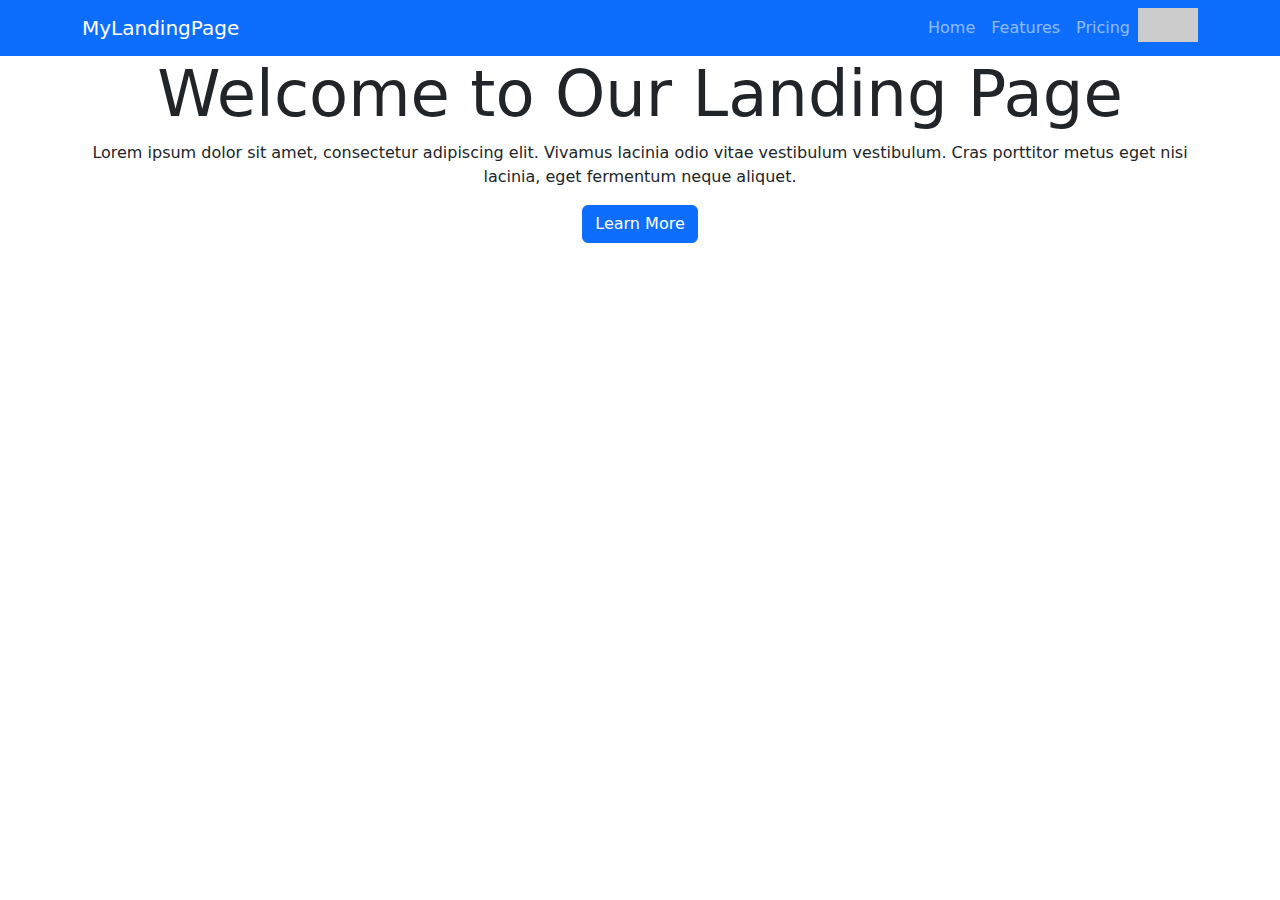
==== index.html @ 07f2c4e3 "ganti warna navbar" ====
<!DOCTYPE html>
<html lang="en">
<head>
    <meta charset="UTF-8">
    <meta name="viewport" content="width=device-width, initial-scale=1.0">
    <title>Landing Page</title>
    <link href="https://cdn.jsdelivr.net/npm/bootstrap@5.1.0/dist/css/bootstrap.min.css" rel="stylesheet">
    <link rel="stylesheet" href="/css/style.css">
</head>
<body>
    <header>
        <nav class="navbar navbar-expand-lg navbar-dark bg-primary">
            <div class="container">
                <a class="navbar-brand" href="#">MyLandingPage</a>
                <button class="navbar-toggler" type="button" data-bs-toggle="collapse" data-bs-target="#navbarNav" aria-controls="navbarNav" aria-expanded="false" aria-label="Toggle navigation">
                    <span class="navbar-toggler-icon"></span>
                </button>
                <div class="collapse navbar-collapse" id="navbarNav">
                    <ul class="navbar-nav ms-auto">
                        <li class="nav-item">
                            <a class="nav-link" href="#">Home</a>
                        </li>
                        <li class="nav-item">
                            <a class="nav-link" href="#">Features</a>
                        </li>
                        <li class="nav-item">
                            <a class="nav-link" href="#">Pricing</a>
                        </li>
                        <li class="nav-item">
                            <label class="switch">
                                <input type="checkbox" id="theme-switch">
                                <span class="slider"></span>
                            </label>
                        </li>
                    </ul>
                </div>
            </div>
        </nav>
    </header>

    <main>
        <div class="container text-center">
            <h1 class="display-3">Welcome to Our Landing Page</h1>
            <p>Lorem ipsum dolor sit amet, consectetur adipiscing elit. Vivamus lacinia odio vitae vestibulum vestibulum. Cras porttitor metus eget nisi lacinia, eget fermentum neque aliquet.</p>
            <button type="button" class="btn btn-primary">Learn More</button>
        </div>
    </main>

    <script src="https://code.jquery.com/jquery-3.6.0.min.js"></script>
    <script src="https://cdn.jsdelivr.net/npm/@popperjs/core@2.9.3/dist/umd/popper.min.js"></script>
    <script src="https://cdn.jsdelivr.net/npm/bootstrap@5.1.0/dist/js/bootstrap.min.js"></script>
    <script src="js/script.js"></script>
</body>
</html>
---- css/style.css ----
body {
    transition: background-color 0.5s ease;
}

.light-mode {
    background-color: #ffffff;
    color: #000000;
}

.dark-mode {
    background-color: #1c1c1c;
    color: #ffffff;
}

.switch {
    position: relative;
    display: inline-block;
    width: 60px;
    height: 34px;
}

.switch input {
    opacity: 0;
    width: 0;
    height: 0;
}

.slider {
    position: absolute;
    cursor: pointer;
    top: 0;
    left: 0;
    right: 0;
    bottom: 0;
    background-color: #ccc;
    transition: 0.5s;

.slider:before {
    position: absolute;
    content: "";
    height: 26px;
    width: 26px;
    left: 4px;
    bottom: 4px;
    background-color: white;
    transition: .5s;
}

input:checked + .slider {
    background-color: #2196F3;
}

input:checked + .slider:before {
    transform: translateX(26px);
}

.slider.round {
    border-radius: 34px;
}

.slider.round:before {
    border-radius: 50%;
}
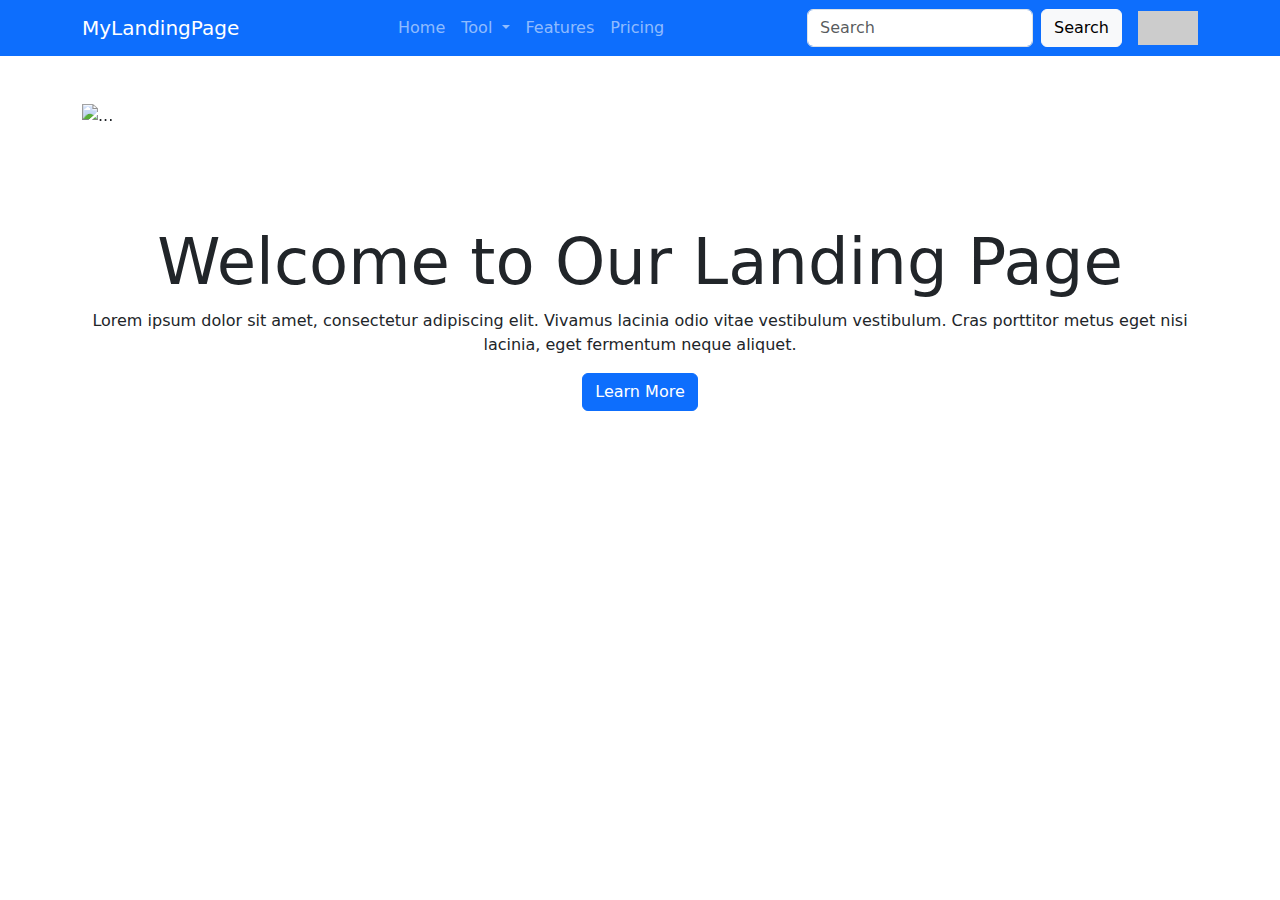
==== commit e7faf2b5: "relayout dr ChatGPT4 agar lebih rapih" ====
--- a/index.html
+++ b/index.html
@@ -15,10 +15,21 @@
                 <button class="navbar-toggler" type="button" data-bs-toggle="collapse" data-bs-target="#navbarNav" aria-controls="navbarNav" aria-expanded="false" aria-label="Toggle navigation">
                     <span class="navbar-toggler-icon"></span>
                 </button>
-                <div class="collapse navbar-collapse" id="navbarNav">
-                    <ul class="navbar-nav ms-auto">
+                <div class="collapse navbar-collapse justify-content-center" id="navbarNav">
+                    <ul class="navbar-nav">
                         <li class="nav-item">
                             <a class="nav-link" href="#">Home</a>
+                        </li>
+                        <li class="nav-item dropdown">
+                            <a class="nav-link dropdown-toggle" href="#" id="navbarDropdown" role="button" data-bs-toggle="dropdown" aria-expanded="false">
+                                Tool
+                            </a>
+                            <ul class="dropdown-menu" aria-labelledby="navbarDropdown">
+                                <li><a class="dropdown-item" href="#">Action</a></li>
+                                <li><a class="dropdown-item" href="#">Another action</a></li>
+                                <li><hr class="dropdown-divider"></li>
+                                <li><a class="dropdown-item" href="#">Something else here</a></li>
+                            </ul>
                         </li>
                         <li class="nav-item">
                             <a class="nav-link" href="#">Features</a>
@@ -26,29 +37,78 @@
                         <li class="nav-item">
                             <a class="nav-link" href="#">Pricing</a>
                         </li>
-                        <li class="nav-item">
-                            <label class="switch">
-                                <input type="checkbox" id="theme-switch">
-                                <span class="slider"></span>
-                            </label>
-                        </li>
                     </ul>
+                </div>
+                <form class="d-flex me-3">
+                    <input class="form-control me-2" type="search" placeholder="Search" aria-label="Search">
+                    <button class="btn btn-light" type="submit">Search</button>
+                </form>
+                <div class="theme-switch-wrapper">
+                    <label class="switch">
+                        <input type="checkbox" id="theme-switch">
+                        <span class="slider"></span>
+                    </label>
                 </div>
             </div>
         </nav>
     </header>
-
     <main>
-        <div class="container text-center">
-            <h1 class="display-3">Welcome to Our Landing Page</h1>
-            <p>Lorem ipsum dolor sit amet, consectetur adipiscing elit. Vivamus lacinia odio vitae vestibulum vestibulum. Cras porttitor metus eget nisi lacinia, eget fermentum neque aliquet.</p>
-            <button type="button" class="btn btn-primary">Learn More</button>
-        </div>
+        <section class="hero-section py-5">
+            <div class="container">
+                <div id="carouselExampleCaptions" class="carousel slide" data-bs-ride="carousel">
+                    <div class="carousel-indicators">
+                      <button type="button" data-bs-target="#carouselExampleCaptions" data-bs-slide-to="0" class="active" aria-current="true" aria-label="Slide 1"></button>
+                      <button type="button" data-bs-target="#carouselExampleCaptions" data-bs-slide-to="1" aria-label="Slide 2"></button>
+                      <button type="button" data-bs-target="#carouselExampleCaptions" data-bs-slide-to="2" aria-label="Slide 3"></button>
+                    </div>
+                    <div class="carousel-inner">
+                      <div class="carousel-item active">
+                        <img src="..." class="d-block w-100" alt="...">
+                        <div class="carousel-caption d-none d-md-block">
+                          <h5>First slide label</h5>
+                          <p>Some representative placeholder content for the first slide.</p>
+                        </div>
+                      </div>
+                      <div class="carousel-item">
+                        <img src="..." class="d-block w-100" alt="...">
+                        <div class="carousel-caption d-none d-md-block">
+                          <h5>Second slide label</h5>
+                          <p>Some representative placeholder content for the second slide.</p>
+                        </div>
+                      </div>
+                      <div class="carousel-item">
+                        <img src="..." class="d-block w-100" alt="...">
+                        <div class="carousel-caption d-none d-md-block">
+                          <h5>Third slide label</h5>
+                          <p>Some representative placeholder content for the third slide.</p>
+                        </div>
+                      </div>
+                    </div>
+                    <button class="carousel-control-prev" type="button" data-bs-target="#carouselExampleCaptions" data-bs-slide="prev">
+                      <span class="carousel-control-prev-icon" aria-hidden="true"></span>
+                      <span class="visually-hidden">Previous</span>
+                    </button>
+                    <button class="carousel-control-next" type="button" data-bs-target="#carouselExampleCaptions" data-bs-slide="next">
+                      <span class="carousel-control-next-icon" aria-hidden="true"></span>
+                      <span class="visually-hidden">Next</span>
+                    </button>
+                </div>
+            </div>
+        </section>
+        <section class="intro-section py-5">
+            <div class="container text-center">
+                <h1 class="display-3">Welcome to Our Landing Page</h1>
+                <p>Lorem ipsum dolor sit amet, consectetur adipiscing elit. Vivamus lacinia odio vitae vestibulum vestibulum. Cras porttitor metus eget nisi lacinia, eget fermentum neque aliquet.</p>
+                <button type="button" class="btn btn-primary">Learn More</button>
+            </div>
+        </section>
     </main>
-
+    
     <script src="https://code.jquery.com/jquery-3.6.0.min.js"></script>
     <script src="https://cdn.jsdelivr.net/npm/@popperjs/core@2.9.3/dist/umd/popper.min.js"></script>
     <script src="https://cdn.jsdelivr.net/npm/bootstrap@5.1.0/dist/js/bootstrap.min.js"></script>
     <script src="js/script.js"></script>
+    
+
 </body>
-</html>
+</html>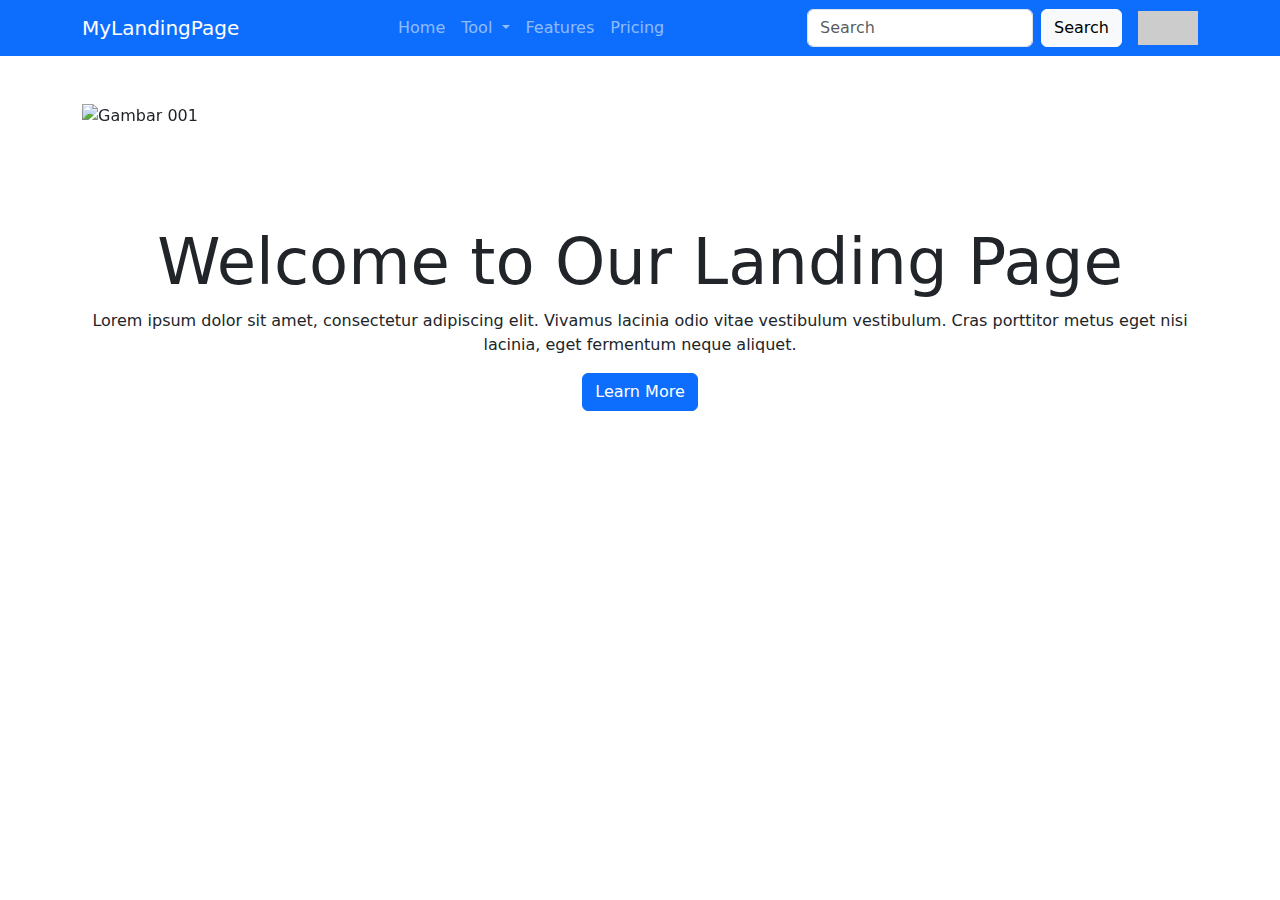
==== commit 5a78dde0: "ubah img class d block w dari 100 jadi 50" ====
--- a/index.html
+++ b/index.html
@@ -63,21 +63,21 @@
                     </div>
                     <div class="carousel-inner">
                       <div class="carousel-item active">
-                        <img src="..." class="d-block w-100" alt="...">
+                        <img src="/assets/img/picture001.png" class="d-block w-50" alt="Gambar 001">
                         <div class="carousel-caption d-none d-md-block">
                           <h5>First slide label</h5>
                           <p>Some representative placeholder content for the first slide.</p>
                         </div>
                       </div>
                       <div class="carousel-item">
-                        <img src="..." class="d-block w-100" alt="...">
+                        <img src="/assets/img/picture002.png" class="d-block w-50" alt="Gambar 002">
                         <div class="carousel-caption d-none d-md-block">
                           <h5>Second slide label</h5>
                           <p>Some representative placeholder content for the second slide.</p>
                         </div>
                       </div>
                       <div class="carousel-item">
-                        <img src="..." class="d-block w-100" alt="...">
+                        <img src="/assets/img/picture003.png" class="d-block w-50" alt="Gambar 003">
                         <div class="carousel-caption d-none d-md-block">
                           <h5>Third slide label</h5>
                           <p>Some representative placeholder content for the third slide.</p>
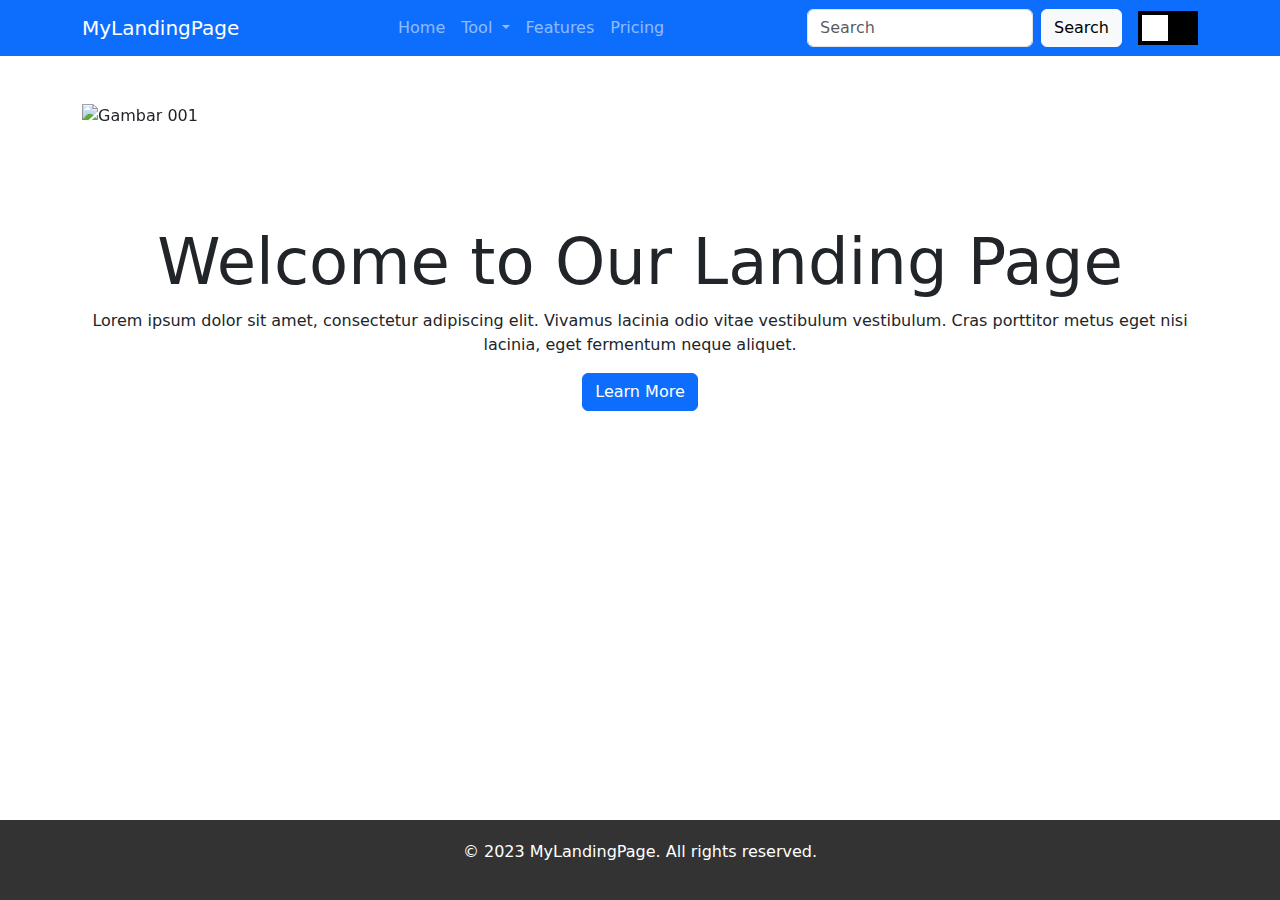
==== commit 15bea68e: "tambahkan kode fixed footer pada html dan css" ====
--- a/index.html
+++ b/index.html
@@ -63,21 +63,21 @@
                     </div>
                     <div class="carousel-inner">
                       <div class="carousel-item active">
-                        <img src="/assets/img/picture001.png" class="d-block w-50" alt="Gambar 001">
+                        <img src="/assets/img/picture001.png" class="d-block w-75" alt="Gambar 001">
                         <div class="carousel-caption d-none d-md-block">
                           <h5>First slide label</h5>
                           <p>Some representative placeholder content for the first slide.</p>
                         </div>
                       </div>
                       <div class="carousel-item">
-                        <img src="/assets/img/picture002.png" class="d-block w-50" alt="Gambar 002">
+                        <img src="/assets/img/picture002.png" class="d-block w-75" alt="Gambar 002">
                         <div class="carousel-caption d-none d-md-block">
                           <h5>Second slide label</h5>
                           <p>Some representative placeholder content for the second slide.</p>
                         </div>
                       </div>
                       <div class="carousel-item">
-                        <img src="/assets/img/picture003.png" class="d-block w-50" alt="Gambar 003">
+                        <img src="/assets/img/picture003.png" class="d-block w-75" alt="Gambar 003">
                         <div class="carousel-caption d-none d-md-block">
                           <h5>Third slide label</h5>
                           <p>Some representative placeholder content for the third slide.</p>
@@ -104,6 +104,12 @@
         </section>
     </main>
     
+    <footer class="fixed-footer">
+        <div class="container">
+            <p>&copy; 2023 MyLandingPage. All rights reserved.</p>
+        </div>
+    </footer>
+    
     <script src="https://code.jquery.com/jquery-3.6.0.min.js"></script>
     <script src="https://cdn.jsdelivr.net/npm/@popperjs/core@2.9.3/dist/umd/popper.min.js"></script>
     <script src="https://cdn.jsdelivr.net/npm/bootstrap@5.1.0/dist/js/bootstrap.min.js"></script>
--- a/css/style.css
+++ b/css/style.css
@@ -25,6 +25,13 @@
     height: 0;
 }
 
+/*.carousel-item img {
+    width: 50%;
+    height: 50%;
+    margin: 0 auto;
+}
+*/
+
 .slider {
     position: absolute;
     cursor: pointer;
@@ -32,8 +39,9 @@
     left: 0;
     right: 0;
     bottom: 0;
-    background-color: #ccc;
+    background-color: #000000;
     transition: 0.5s;
+}
 
 .slider:before {
     position: absolute;
@@ -61,3 +69,13 @@
 .slider.round:before {
     border-radius: 50%;
 }
+
+.fixed-footer {
+    position: fixed;
+    bottom: 0;
+    width: 100%;
+    background-color: #333;
+    color: #fff;
+    padding: 20px 0;
+    text-align: center;
+}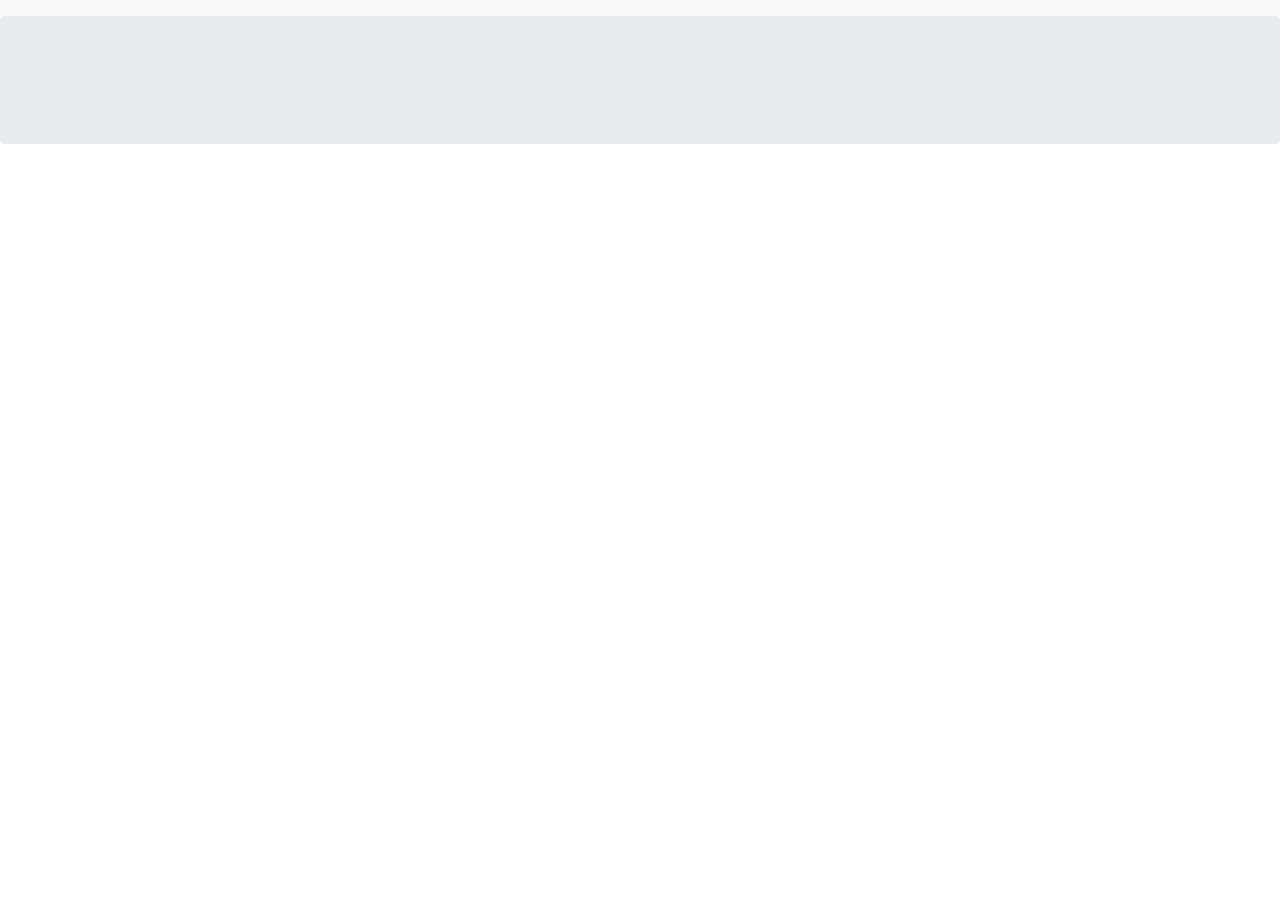
==== commit edcd515c: "Update index.html" ====
--- a/index.html
+++ b/index.html
@@ -1,120 +1,47 @@
 <!DOCTYPE html>
 <html lang="en">
 <head>
-    <meta charset="UTF-8">
-    <meta name="viewport" content="width=device-width, initial-scale=1.0">
-    <title>Landing Page</title>
-    <link href="https://cdn.jsdelivr.net/npm/bootstrap@5.1.0/dist/css/bootstrap.min.css" rel="stylesheet">
-    <link rel="stylesheet" href="/css/style.css">
+  <meta charset="UTF-8">
+  <meta name="viewport" content="width=device-width, initial-scale=1.0">
+  <title>Company Profile Perusahaan Pelabuhan</title>
+  <link rel="stylesheet" href="https://maxcdn.bootstrapcdn.com/bootstrap/4.5.2/css/bootstrap.min.css">
+  <link rel="stylesheet" href="https://cdnjs.cloudflare.com/ajax/libs/OwlCarousel2/2.3.4/assets/owl.carousel.min.css">
+  <link rel="stylesheet" href="css/style.css">
 </head>
 <body>
-    <header>
-        <nav class="navbar navbar-expand-lg navbar-dark bg-primary">
-            <div class="container">
-                <a class="navbar-brand" href="#">MyLandingPage</a>
-                <button class="navbar-toggler" type="button" data-bs-toggle="collapse" data-bs-target="#navbarNav" aria-controls="navbarNav" aria-expanded="false" aria-label="Toggle navigation">
-                    <span class="navbar-toggler-icon"></span>
-                </button>
-                <div class="collapse navbar-collapse justify-content-center" id="navbarNav">
-                    <ul class="navbar-nav">
-                        <li class="nav-item">
-                            <a class="nav-link" href="#">Home</a>
-                        </li>
-                        <li class="nav-item dropdown">
-                            <a class="nav-link dropdown-toggle" href="#" id="navbarDropdown" role="button" data-bs-toggle="dropdown" aria-expanded="false">
-                                Tool
-                            </a>
-                            <ul class="dropdown-menu" aria-labelledby="navbarDropdown">
-                                <li><a class="dropdown-item" href="#">Action</a></li>
-                                <li><a class="dropdown-item" href="#">Another action</a></li>
-                                <li><hr class="dropdown-divider"></li>
-                                <li><a class="dropdown-item" href="#">Something else here</a></li>
-                            </ul>
-                        </li>
-                        <li class="nav-item">
-                            <a class="nav-link" href="#">Features</a>
-                        </li>
-                        <li class="nav-item">
-                            <a class="nav-link" href="#">Pricing</a>
-                        </li>
-                    </ul>
-                </div>
-                <form class="d-flex me-3">
-                    <input class="form-control me-2" type="search" placeholder="Search" aria-label="Search">
-                    <button class="btn btn-light" type="submit">Search</button>
-                </form>
-                <div class="theme-switch-wrapper">
-                    <label class="switch">
-                        <input type="checkbox" id="theme-switch">
-                        <span class="slider"></span>
-                    </label>
-                </div>
-            </div>
-        </nav>
-    </header>
-    <main>
-        <section class="hero-section py-5">
-            <div class="container">
-                <div id="carouselExampleCaptions" class="carousel slide" data-bs-ride="carousel">
-                    <div class="carousel-indicators">
-                      <button type="button" data-bs-target="#carouselExampleCaptions" data-bs-slide-to="0" class="active" aria-current="true" aria-label="Slide 1"></button>
-                      <button type="button" data-bs-target="#carouselExampleCaptions" data-bs-slide-to="1" aria-label="Slide 2"></button>
-                      <button type="button" data-bs-target="#carouselExampleCaptions" data-bs-slide-to="2" aria-label="Slide 3"></button>
-                    </div>
-                    <div class="carousel-inner">
-                      <div class="carousel-item active">
-                        <img src="/assets/img/picture001.png" class="d-block w-75" alt="Gambar 001">
-                        <div class="carousel-caption d-none d-md-block">
-                          <h5>First slide label</h5>
-                          <p>Some representative placeholder content for the first slide.</p>
-                        </div>
-                      </div>
-                      <div class="carousel-item">
-                        <img src="/assets/img/picture002.png" class="d-block w-75" alt="Gambar 002">
-                        <div class="carousel-caption d-none d-md-block">
-                          <h5>Second slide label</h5>
-                          <p>Some representative placeholder content for the second slide.</p>
-                        </div>
-                      </div>
-                      <div class="carousel-item">
-                        <img src="/assets/img/picture003.png" class="d-block w-75" alt="Gambar 003">
-                        <div class="carousel-caption d-none d-md-block">
-                          <h5>Third slide label</h5>
-                          <p>Some representative placeholder content for the third slide.</p>
-                        </div>
-                      </div>
-                    </div>
-                    <button class="carousel-control-prev" type="button" data-bs-target="#carouselExampleCaptions" data-bs-slide="prev">
-                      <span class="carousel-control-prev-icon" aria-hidden="true"></span>
-                      <span class="visually-hidden">Previous</span>
-                    </button>
-                    <button class="carousel-control-next" type="button" data-bs-target="#carouselExampleCaptions" data-bs-slide="next">
-                      <span class="carousel-control-next-icon" aria-hidden="true"></span>
-                      <span class="visually-hidden">Next</span>
-                    </button>
-                </div>
-            </div>
-        </section>
-        <section class="intro-section py-5">
-            <div class="container text-center">
-                <h1 class="display-3">Welcome to Our Landing Page</h1>
-                <p>Lorem ipsum dolor sit amet, consectetur adipiscing elit. Vivamus lacinia odio vitae vestibulum vestibulum. Cras porttitor metus eget nisi lacinia, eget fermentum neque aliquet.</p>
-                <button type="button" class="btn btn-primary">Learn More</button>
-            </div>
-        </section>
-    </main>
-    
-    <footer class="fixed-footer">
-        <div class="container">
-            <p>&copy; 2023 MyLandingPage. All rights reserved.</p>
-        </div>
-    </footer>
-    
-    <script src="https://code.jquery.com/jquery-3.6.0.min.js"></script>
-    <script src="https://cdn.jsdelivr.net/npm/@popperjs/core@2.9.3/dist/umd/popper.min.js"></script>
-    <script src="https://cdn.jsdelivr.net/npm/bootstrap@5.1.0/dist/js/bootstrap.min.js"></script>
-    <script src="js/script.js"></script>
-    
+  <header>
+    <nav class="navbar navbar-expand-lg navbar-light bg-light">
+      <!-- Navbar content here -->
+    </nav>
+  </header>
 
+  <section class="jumbotron">
+    <!-- Jumbotron content here -->
+  </section>
+
+  <section class="container">
+    <!-- Main content here -->
+    <div class="owl-carousel">
+      <div class="item">
+        <img src="/assets/picture001.png" alt="Image 1">
+      </div>
+      <div class="item">
+        <img src="/assets/picture002.png" alt="Image 2">
+      </div>
+      <div class="item">
+        <img src="/assets/picture003.png" alt="Image 3">
+      </div>
+    </div>
+  </section>
+
+  <footer>
+    <!-- Footer content here -->
+  </footer>
+
+  <script src="https://code.jquery.com/jquery-3.6.0.min.js"></script>
+  <script src="https://cdnjs.cloudflare.com/ajax/libs/popper.js/2.10.2/umd/popper.min.js"></script>
+  <script src="https://maxcdn.bootstrapcdn.com/bootstrap/4.5.2/js/bootstrap.min.js"></script>
+  <script src="https://cdnjs.cloudflare.com/ajax/libs/OwlCarousel2/2.3.4/owl.carousel.min.js"></script>
+  <script src="js/script.js"></script>
 </body>
-</html>+</html>
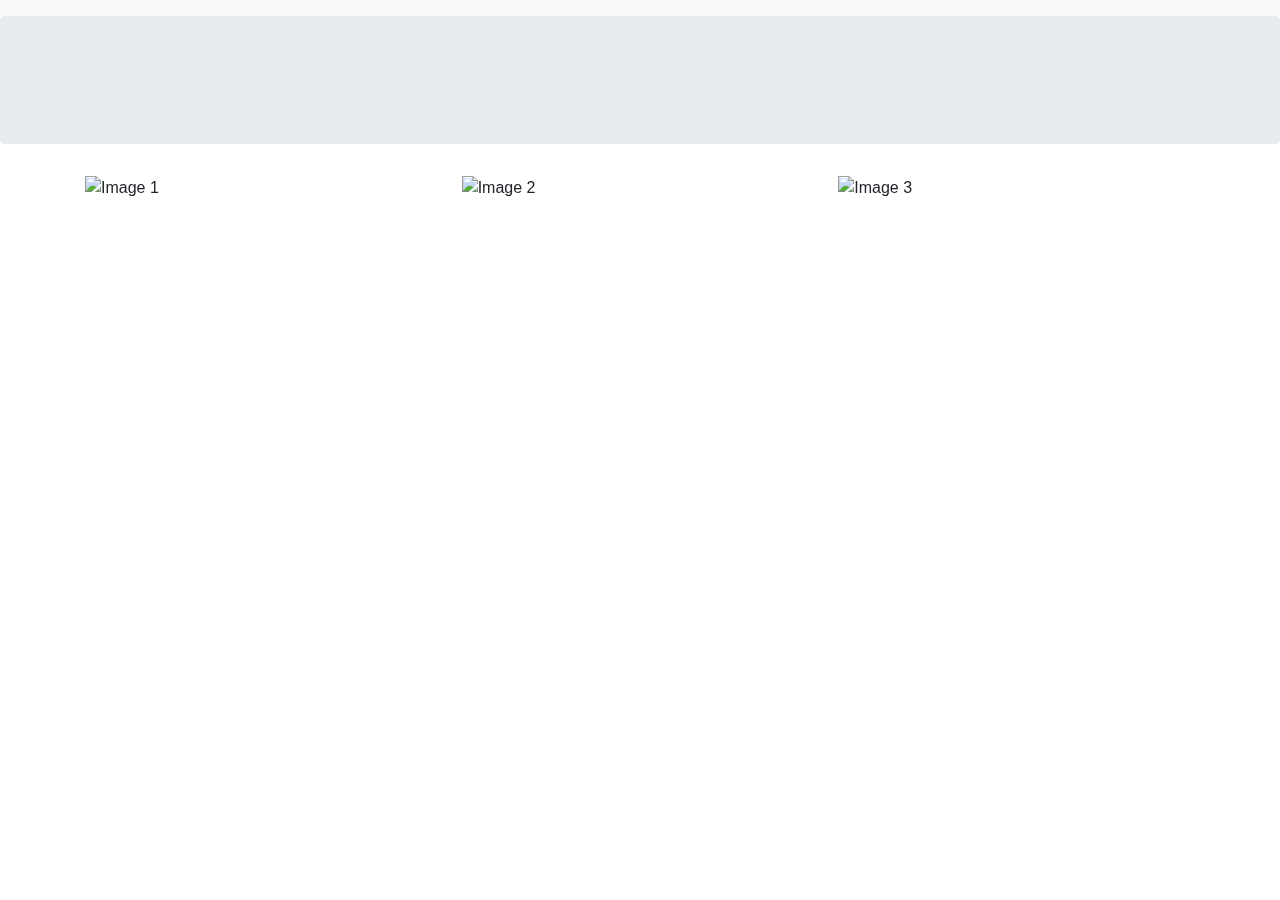
==== commit 188ebefc: "Update index.html" ====
--- a/index.html
+++ b/index.html
@@ -23,13 +23,13 @@
     <!-- Main content here -->
     <div class="owl-carousel">
       <div class="item">
-        <img src="/assets/picture001.png" alt="Image 1">
+        <img src="assets/picture001.png" alt="Image 1">
       </div>
       <div class="item">
-        <img src="/assets/picture002.png" alt="Image 2">
+        <img src="assets/picture002.png" alt="Image 2">
       </div>
       <div class="item">
-        <img src="/assets/picture003.png" alt="Image 3">
+        <img src="assets/picture003.png" alt="Image 3">
       </div>
     </div>
   </section>
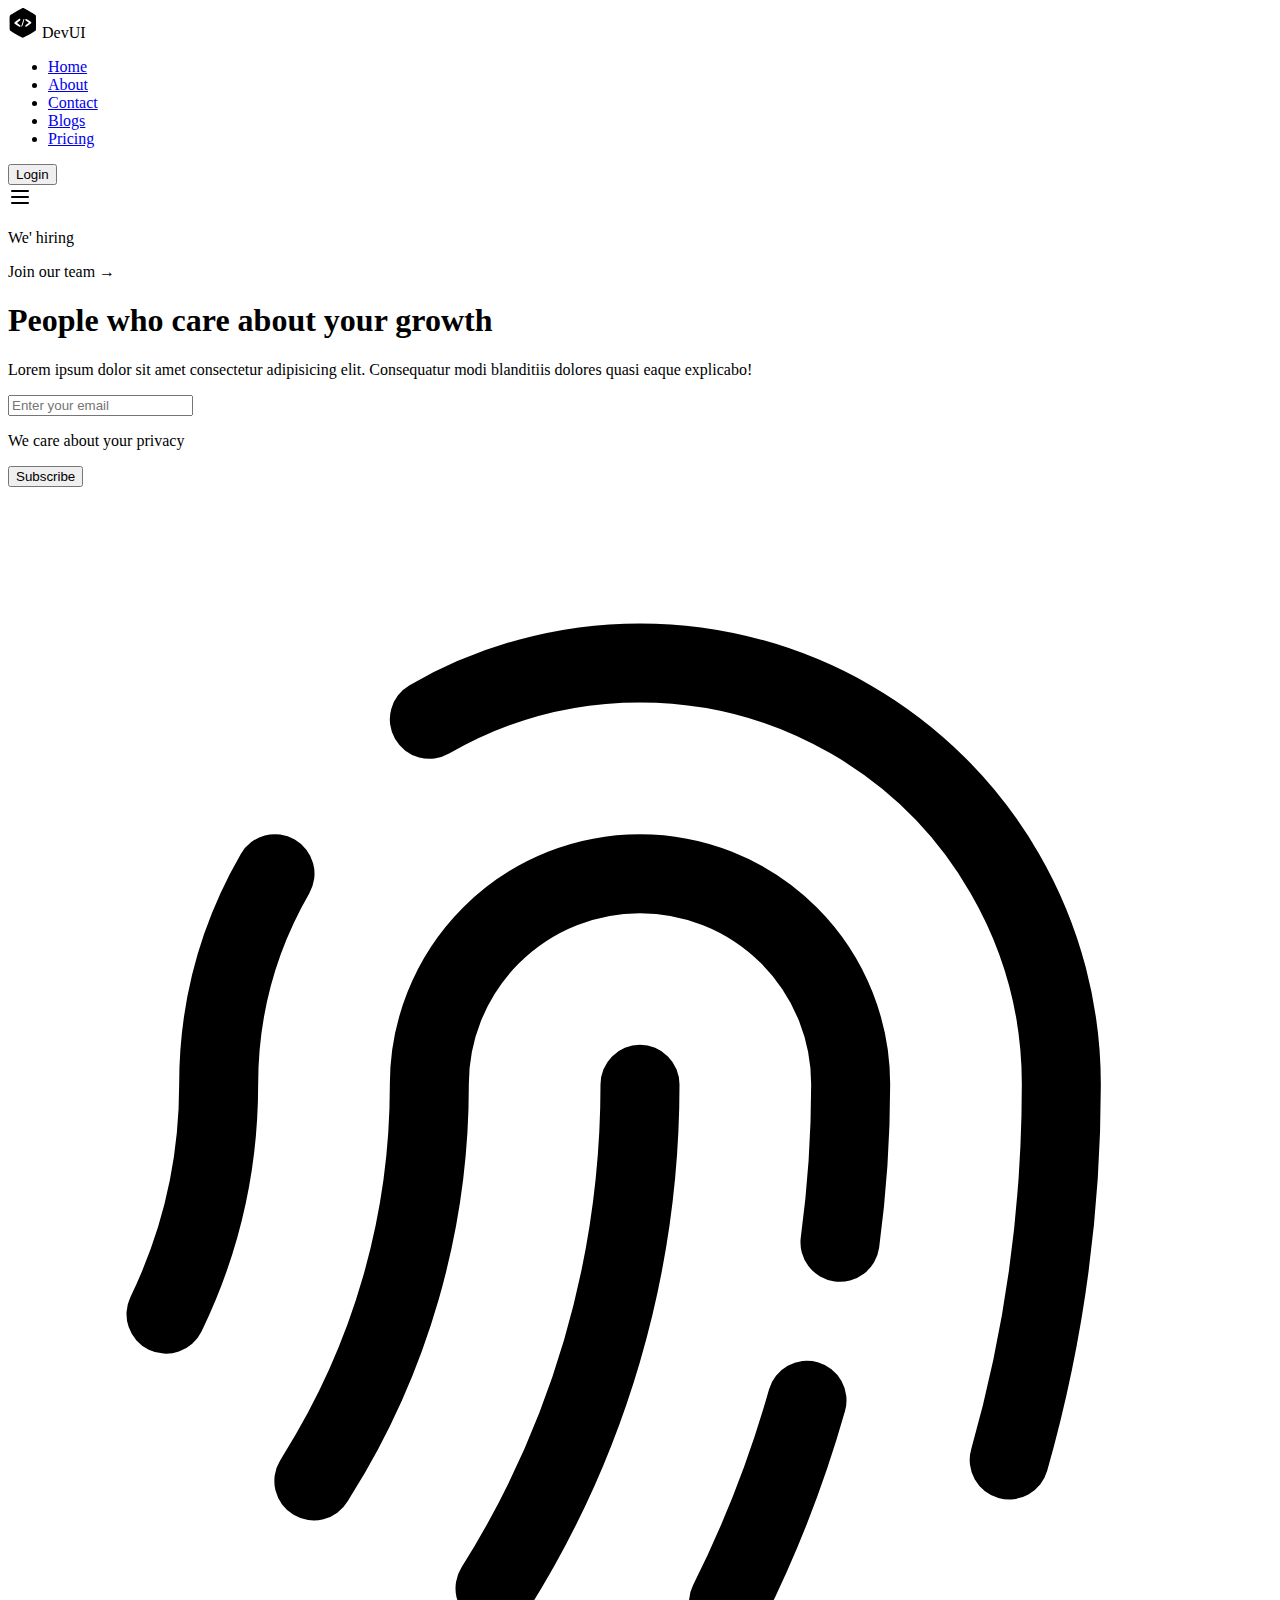
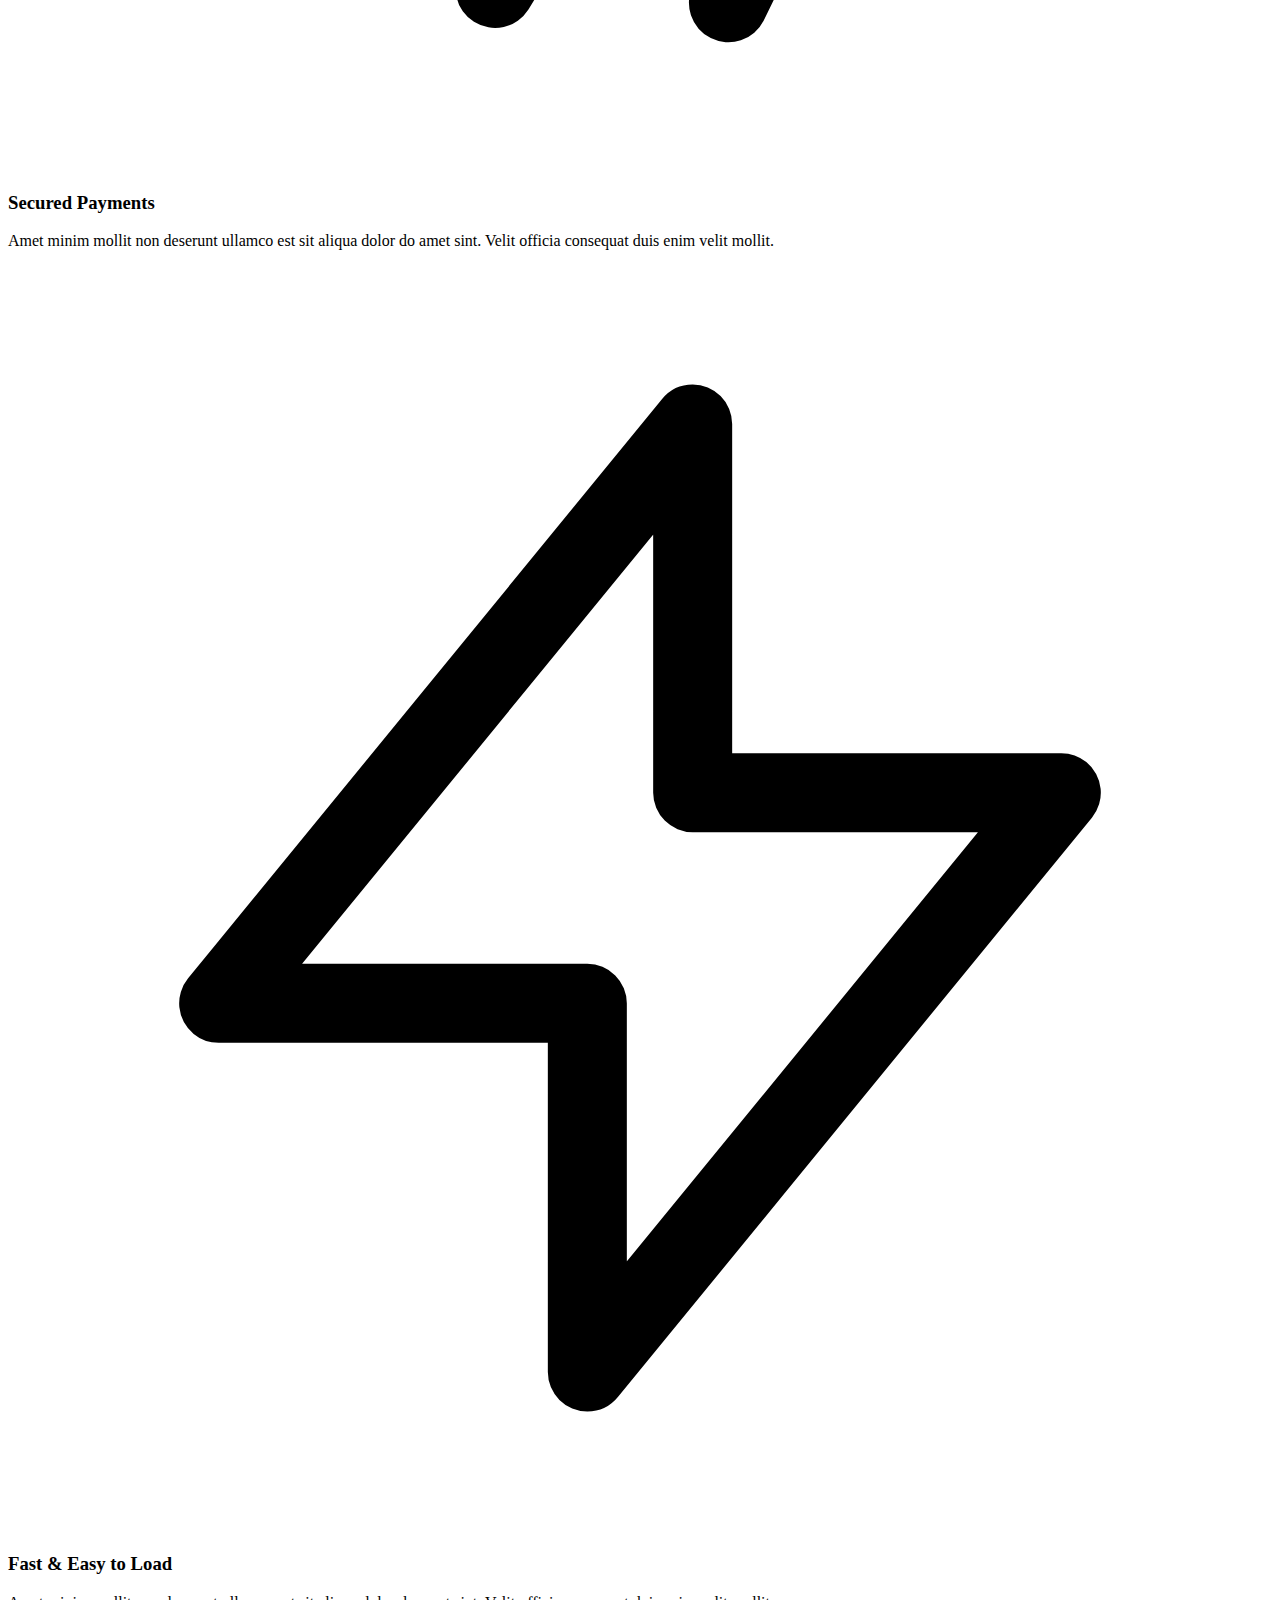
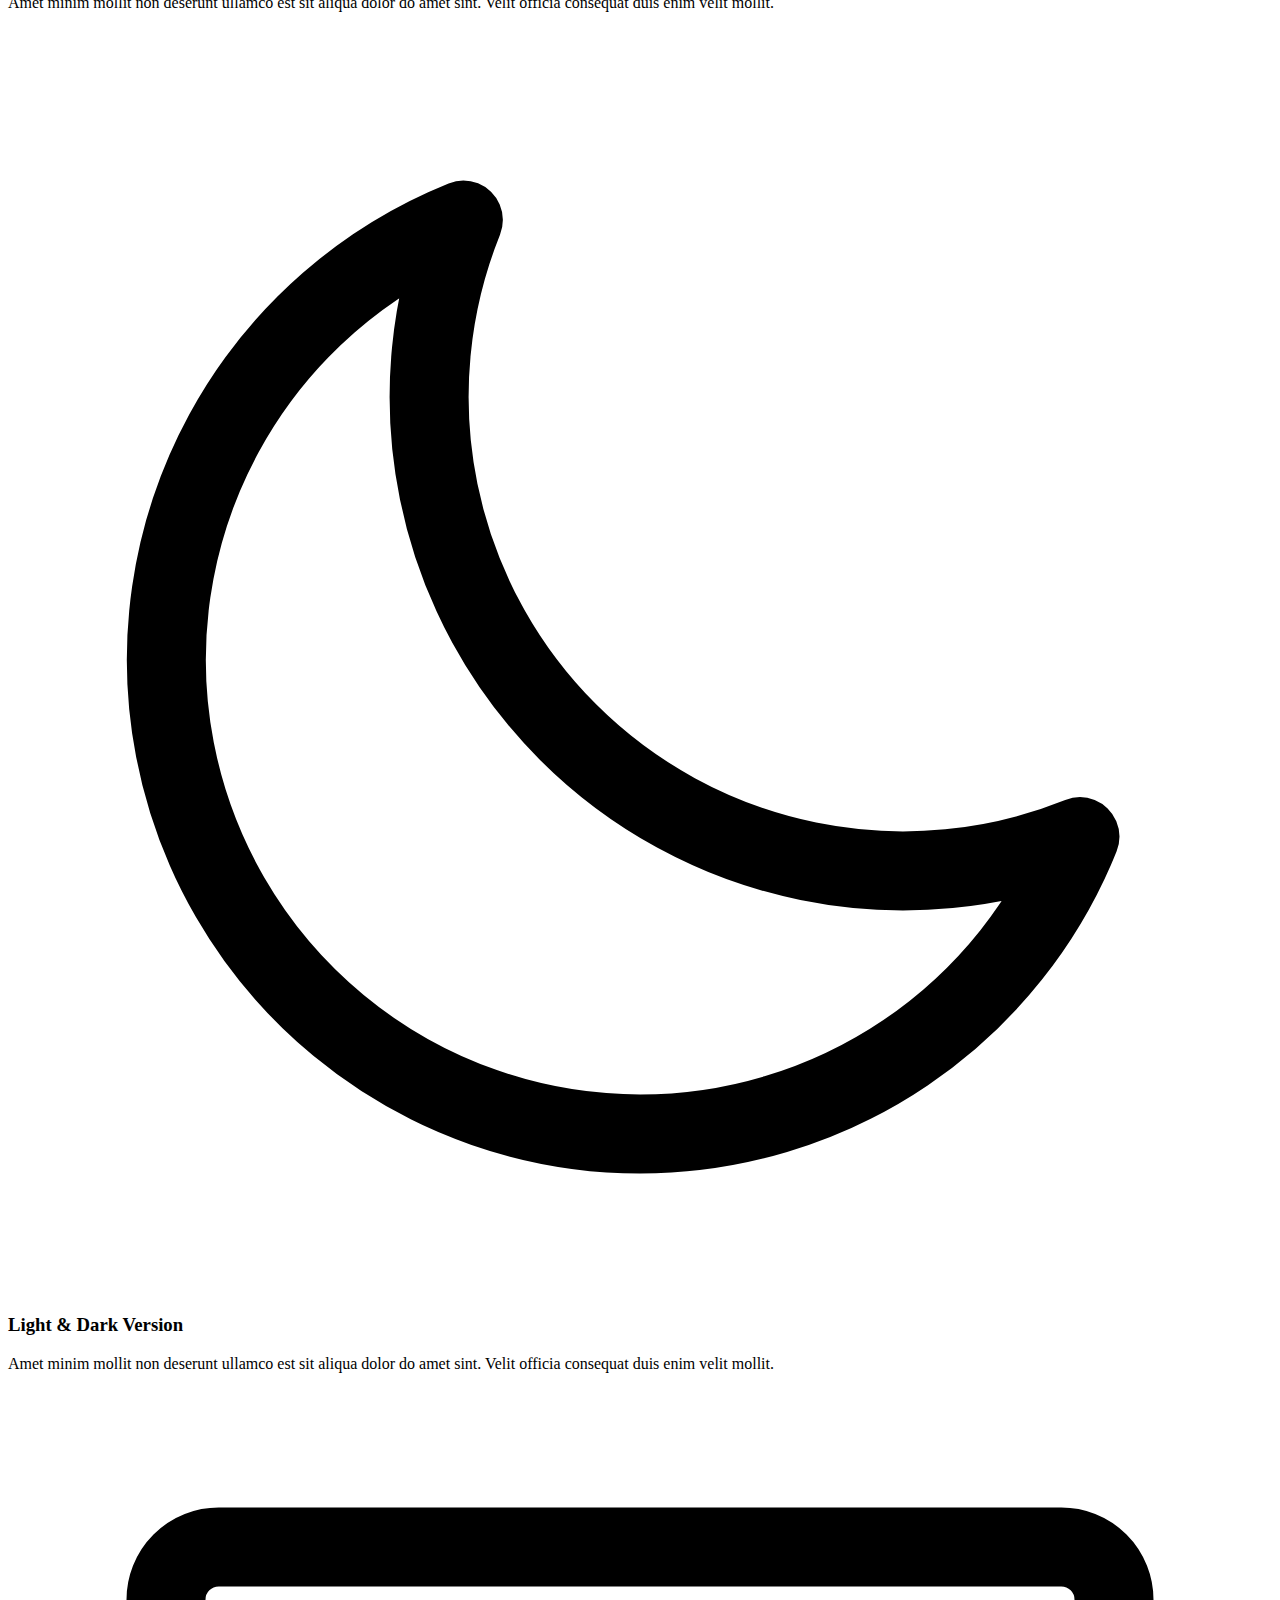
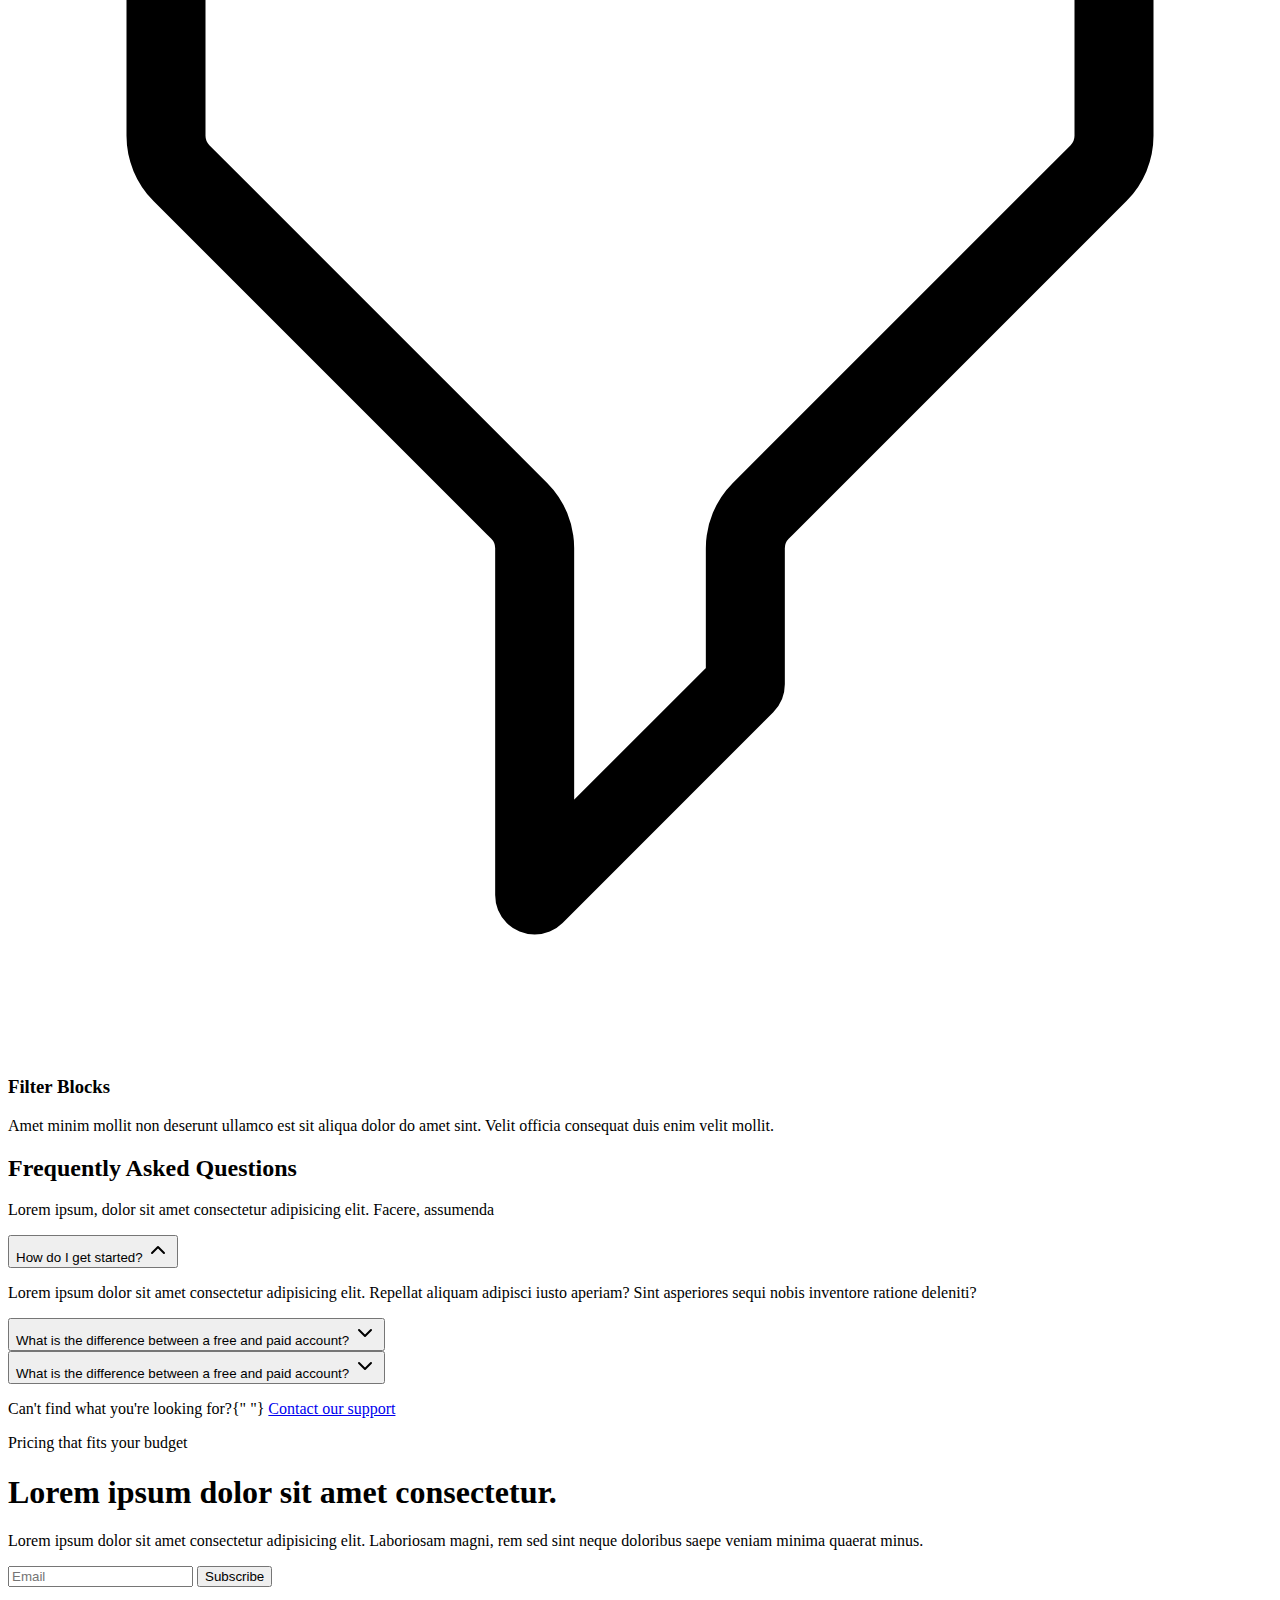
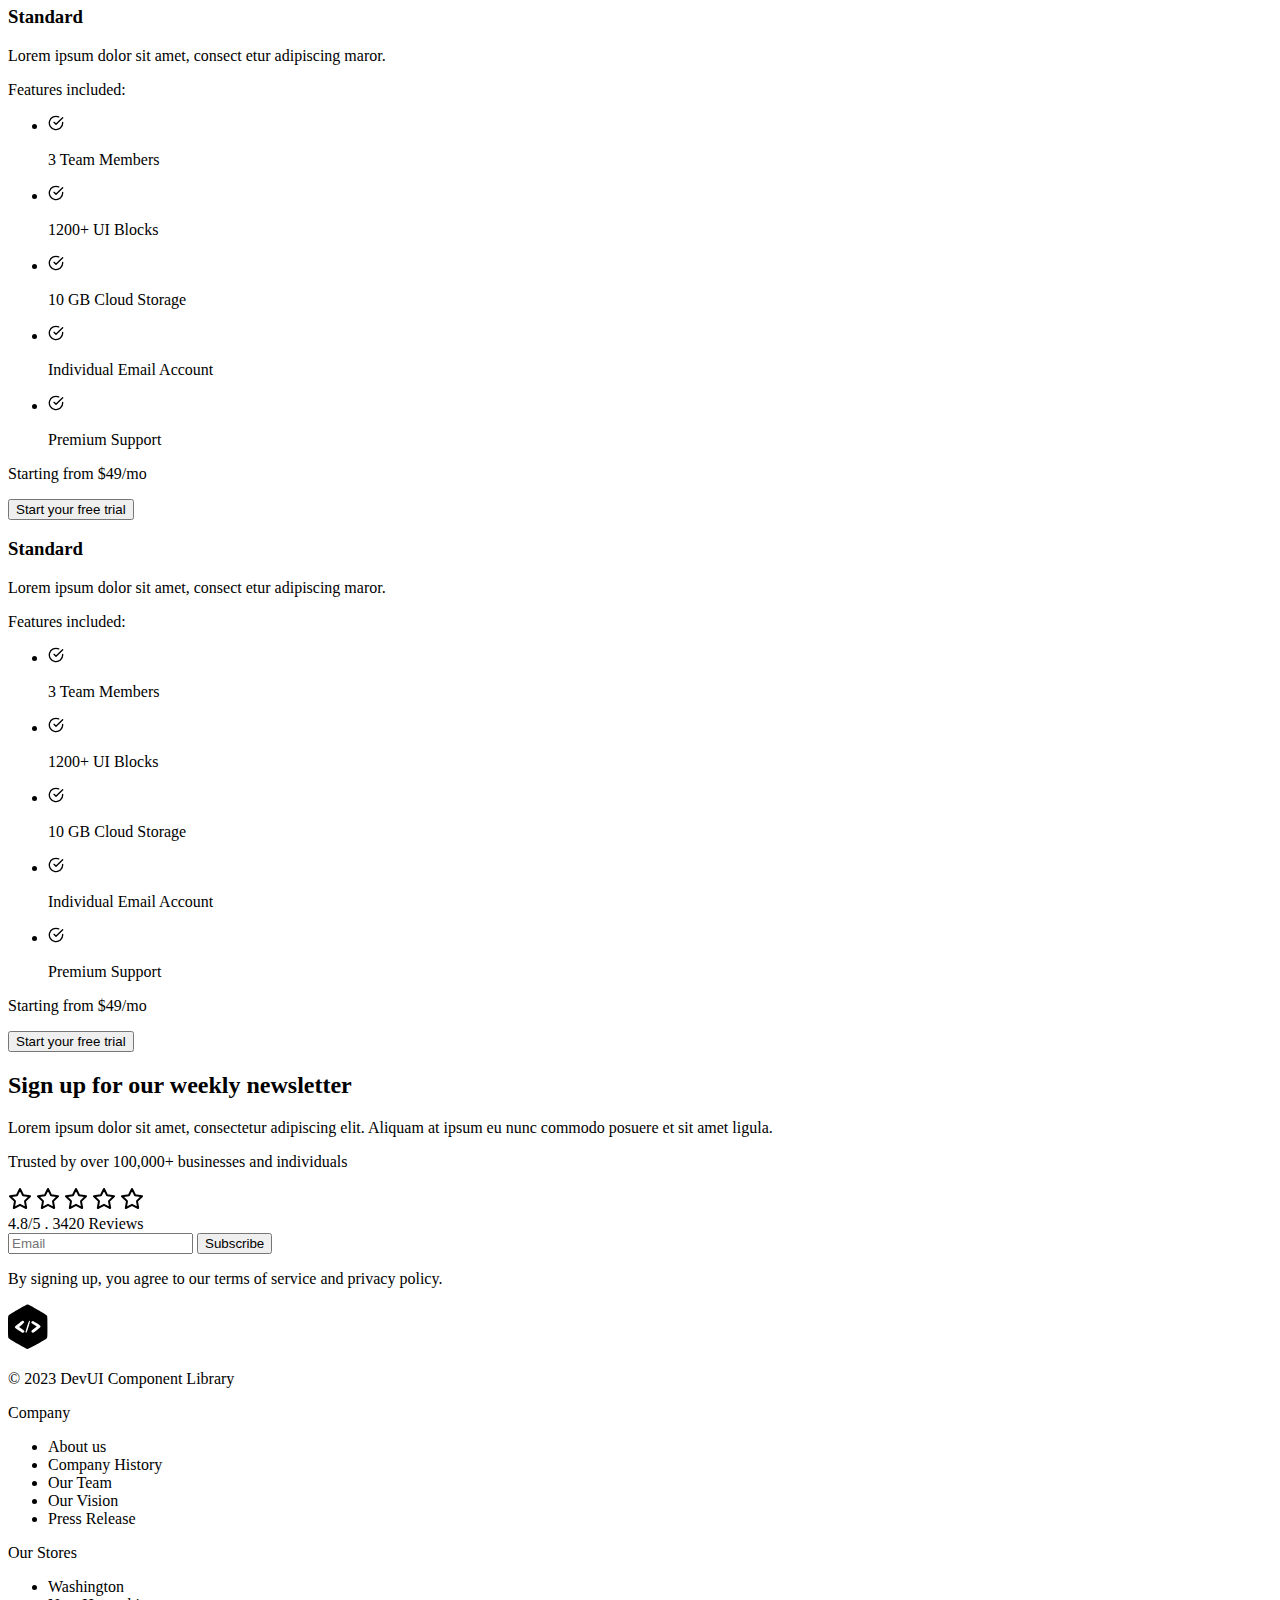
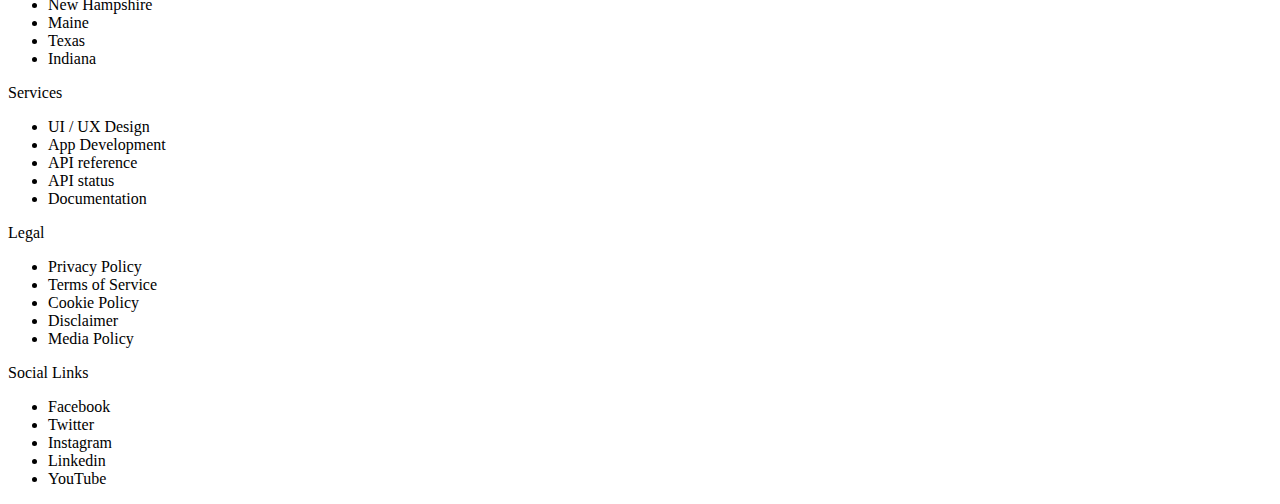
==== commit ba2389fe: "add link to menu" ====
--- a/index.html
+++ b/index.html
@@ -1,47 +1,834 @@
 <!DOCTYPE html>
 <html lang="en">
 <head>
-  <meta charset="UTF-8">
-  <meta name="viewport" content="width=device-width, initial-scale=1.0">
-  <title>Company Profile Perusahaan Pelabuhan</title>
-  <link rel="stylesheet" href="https://maxcdn.bootstrapcdn.com/bootstrap/4.5.2/css/bootstrap.min.css">
-  <link rel="stylesheet" href="https://cdnjs.cloudflare.com/ajax/libs/OwlCarousel2/2.3.4/assets/owl.carousel.min.css">
-  <link rel="stylesheet" href="css/style.css">
+    <meta charset="UTF-8">
+    <meta name="viewport" content="width=device-width, initial-scale=1.0">
+    <title>Basic HTML with Tailwind</title>
+    <!-- Include the Tailwind CSS stylesheet -->
+    <link href="https://cdn.jsdelivr.net/npm/tailwindcss@2.2.19/dist/tailwind.min.css" rel="stylesheet">
 </head>
-<body>
-  <header>
-    <nav class="navbar navbar-expand-lg navbar-light bg-light">
-      <!-- Navbar content here -->
-    </nav>
+<body class="bg-gray-200 p-4">
+
+<div class="w-full">
+  <header class="relative w-full border-b bg-white pb-4">
+    <div class="mx-auto flex max-w-7xl items-center justify-between px-4 py-2">
+      <div class="inline-flex items-center space-x-2">
+        <span>
+          <svg
+            width="30"
+            height="30"
+            viewBox="0 0 50 56"
+            fill="none"
+            xmlns="http://www.w3.org/2000/svg"
+          >
+            <path
+              d="M23.2732 0.2528C20.8078 1.18964 2.12023 12.2346 1.08477 13.3686C0 14.552 0 14.7493 0 27.7665C0 39.6496 0.0986153 41.1289 0.83823 42.0164C2.12023 43.5449 23.2239 55.4774 24.6538 55.5267C25.9358 55.576 46.1027 44.3832 48.2229 42.4602C49.3077 41.474 49.3077 41.3261 49.3077 27.8158C49.3077 14.3055 49.3077 14.1576 48.2229 13.1714C46.6451 11.7415 27.1192 0.450027 25.64 0.104874C24.9497 -0.0923538 23.9142 0.00625992 23.2732 0.2528ZM20.2161 21.8989C20.2161 22.4906 18.9835 23.8219 17.0111 25.3997C15.2361 26.7803 13.8061 27.9637 13.8061 28.0623C13.8061 28.1116 15.2361 29.0978 16.9618 30.2319C18.6876 31.3659 20.2655 32.6479 20.4134 33.0917C20.8078 34.0286 19.871 35.2119 18.8355 35.2119C17.8001 35.2119 9.0233 29.3936 8.67815 28.5061C8.333 27.6186 9.36846 26.5338 14.3485 22.885C17.6521 20.4196 18.4904 20.0252 19.2793 20.4196C19.7724 20.7155 20.2161 21.3565 20.2161 21.8989ZM25.6893 27.6679C23.4211 34.9161 23.0267 35.7543 22.1391 34.8668C21.7447 34.4723 22.1391 32.6479 23.6677 27.9637C26.2317 20.321 26.5275 19.6307 27.2671 20.3703C27.6123 20.7155 27.1685 22.7864 25.6893 27.6679ZM36.0932 23.2302C40.6788 26.2379 41.3198 27.0269 40.3337 28.1609C39.1503 29.5909 31.6555 35.2119 30.9159 35.2119C29.9298 35.2119 28.9436 33.8806 29.2394 33.0424C29.3874 32.6479 30.9652 31.218 32.7403 29.8867L35.9946 27.4706L32.5431 25.1532C30.6201 23.9205 29.0915 22.7371 29.0915 22.5892C29.0915 21.7509 30.2256 20.4196 30.9159 20.4196C31.3597 20.4196 33.6771 21.7016 36.0932 23.2302Z"
+              fill="black"
+            ></path>
+          </svg>
+        </span>
+        <span class="font-bold">DevUI</span>
+      </div>
+      <div class="hidden lg:block">
+        <ul class="inline-flex space-x-8">
+          <li>
+            <a
+              href="#"
+              class="text-sm font-semibold text-gray-800 hover:text-gray-900"
+            >
+              Home
+            </a>
+          </li>
+          <li>
+            <a
+              href="https://hafidzardiansyah.github.io/about.html"
+              class="text-sm font-semibold text-gray-800 hover:text-gray-900"
+            >
+              About
+            </a>
+          </li>
+          <li>
+            <a
+              href="#https://hafidzardiansyah.github.io/contact.html"
+              class="text-sm font-semibold text-gray-800 hover:text-gray-900"
+            >
+              Contact
+            </a>
+          </li>
+          <li>
+            <a
+              href="https://hafidzardiansyah.github.io/blogs.html"
+              class="text-sm font-semibold text-gray-800 hover:text-gray-900"
+            >
+              Blogs
+            </a>
+          </li>
+          <li>
+            <a
+              href="https://hafidzardiansyah.github.io/pricing.html"
+              class="text-sm font-semibold text-gray-800 hover:text-gray-900"
+            >
+              Pricing
+            </a>
+          </li>
+        </ul>
+      </div>
+      <div class="hidden lg:block">
+        <button
+          type="button"
+          class="rounded-md bg-black px-3 py-2 text-sm font-semibold text-white shadow-sm hover:bg-black/80 focus-visible:outline focus-visible:outline-2 focus-visible:outline-offset-2 focus-visible:outline-black"
+        >
+          Login
+        </button>
+      </div>
+      <div class="lg:hidden">
+        <svg
+          xmlns="http://www.w3.org/2000/svg"
+          width="24"
+          height="24"
+          viewBox="0 0 24 24"
+          fill="none"
+          stroke="currentColor"
+          stroke-width="2"
+          stroke-linecap="round"
+          stroke-linejoin="round"
+          class="h-6 w-6 cursor-pointer"
+        >
+          <line x1="4" y1="12" x2="20" y2="12"></line>
+          <line x1="4" y1="6" x2="20" y2="6"></line>
+          <line x1="4" y1="18" x2="20" y2="18"></line>
+        </svg>
+      </div>
+    </div>
   </header>
-
-  <section class="jumbotron">
-    <!-- Jumbotron content here -->
-  </section>
-
-  <section class="container">
-    <!-- Main content here -->
-    <div class="owl-carousel">
-      <div class="item">
-        <img src="assets/picture001.png" alt="Image 1">
-      </div>
-      <div class="item">
-        <img src="assets/picture002.png" alt="Image 2">
-      </div>
-      <div class="item">
-        <img src="assets/picture003.png" alt="Image 3">
-      </div>
+  <div class="relative w-full bg-white">
+    <div class="mx-auto max-w-7xl lg:grid lg:grid-cols-12 lg:gap-x-8 lg:px-8">
+      <div class="flex flex-col justify-center px-4 py-12 md:py-16 lg:col-span-7 lg:gap-x-6 lg:px-6 lg:py-24 xl:col-span-6">
+        <div class="mt-8 flex max-w-max items-center space-x-2 rounded-full bg-gray-100 p-1">
+          <div class="rounded-full bg-white p-1 px-2">
+            <p class="text-sm font-medium">We&#x27; hiring</p>
+          </div>
+          <p class="text-sm font-medium">Join our team →</p>
+        </div>
+        <h1 class="mt-8 text-3xl font-bold tracking-tight text-black md:text-4xl lg:text-6xl">
+          People who care about your growth
+        </h1>
+        <p class="mt-8 text-lg text-gray-700">
+          Lorem ipsum dolor sit amet consectetur adipisicing elit. Consequatur
+          modi blanditiis dolores quasi eaque explicabo!
+        </p>
+        <form action="" class="mt-8 flex items-start space-x-2">
+          <div>
+            <input
+              class="flex w-full rounded-md border border-black/30 bg-transparent px-3 py-2 text-sm placeholder:text-gray-600 focus:outline-none focus:ring-1 focus:ring-black/30 focus:ring-offset-1 disabled:cursor-not-allowed disabled:opacity-50"
+              type="email"
+              placeholder="Enter your email"
+              id="email"
+            />
+            <p class="mt-2 text-sm text-gray-500">We care about your privacy</p>
+          </div>
+          <div>
+            <button
+              type="button"
+              class="rounded-md bg-black px-3 py-2.5 text-sm font-semibold text-white shadow-sm hover:bg-black/80 focus-visible:outline focus-visible:outline-2 focus-visible:outline-offset-2 focus-visible:outline-black"
+            >
+              Subscribe
+            </button>
+          </div>
+        </form>
+      </div>
+      <div class="relative lg:col-span-5 lg:-mr-8 xl:col-span-6">
+        <img
+          class="aspect-[3/2] bg-gray-50 object-cover lg:aspect-[4/3] lg:h-[700px] xl:aspect-[16/9]"
+          src="https://plus.unsplash.com/premium_photo-1679079456783-5d862f755557?ixlib=rb-4.0.3&amp;ixid=MnwxMjA3fDB8MHxzZWFyY2h8MjQ3fHxtYW4lMjB3aXRoJTIwbGFwdG9wfGVufDB8fDB8fA%3D%3D&amp;auto=format&amp;fit=crop&amp;w=800&amp;q=60"
+          alt=""
+        />
+      </div>
+    </div>
+  </div>
+  <div class="mx-auto my-32 max-w-7xl px-2 lg:px-8">
+    <div class="grid grid-cols-1 gap-y-8 text-center sm:grid-cols-2 sm:gap-12 lg:grid-cols-4">
+      <div>
+        <div class="mx-auto flex h-20 w-20 items-center justify-center rounded-full bg-blue-100">
+          <svg
+            class="h-9 w-9 text-blue-600"
+            xmlns="http://www.w3.org/2000/svg"
+            fill="none"
+            viewBox="0 0 24 24"
+            stroke="currentColor"
+          >
+            <path
+              stroke-linecap="round"
+              stroke-linejoin="round"
+              stroke-width="1.5"
+              d="M12 11c0 3.517-1.009 6.799-2.753 9.571m-3.44-2.04l.054-.09A13.916 13.916 0 008 11a4 4 0 118 0c0 1.017-.07 2.019-.203 3m-2.118 6.844A21.88 21.88 0 0015.171 17m3.839 1.132c.645-2.266.99-4.659.99-7.132A8 8 0 008 4.07M3 15.364c.64-1.319 1-2.8 1-4.364 0-1.457.39-2.823 1.07-4"
+            ></path>
+          </svg>
+        </div>
+        <h3 class="mt-8 text-lg font-semibold text-black">Secured Payments</h3>
+        <p class="mt-4 text-sm text-gray-600">
+          Amet minim mollit non deserunt ullamco est sit aliqua dolor do amet
+          sint. Velit officia consequat duis enim velit mollit.
+        </p>
+      </div>
+      <div>
+        <div class="mx-auto flex h-20 w-20 items-center justify-center rounded-full bg-orange-100">
+          <svg
+            class="h-9 w-9 text-orange-600"
+            xmlns="http://www.w3.org/2000/svg"
+            fill="none"
+            viewBox="0 0 24 24"
+            stroke="currentColor"
+          >
+            <path
+              stroke-linecap="round"
+              stroke-linejoin="round"
+              stroke-width="1.5"
+              d="M13 10V3L4 14h7v7l9-11h-7z"
+            ></path>
+          </svg>
+        </div>
+        <h3 class="mt-8 text-lg font-semibold text-black">
+          Fast &amp; Easy to Load
+        </h3>
+        <p class="mt-4 text-sm text-gray-600">
+          Amet minim mollit non deserunt ullamco est sit aliqua dolor do amet
+          sint. Velit officia consequat duis enim velit mollit.
+        </p>
+      </div>
+      <div>
+        <div class="mx-auto flex h-20 w-20 items-center justify-center rounded-full bg-green-100">
+          <svg
+            class="h-9 w-9 text-green-600"
+            xmlns="http://www.w3.org/2000/svg"
+            fill="none"
+            viewBox="0 0 24 24"
+            stroke="currentColor"
+          >
+            <path
+              stroke-linecap="round"
+              stroke-linejoin="round"
+              stroke-width="1.5"
+              d="M20.354 15.354A9 9 0 018.646 3.646 9.003 9.003 0 0012 21a9.003 9.003 0 008.354-5.646z"
+            ></path>
+          </svg>
+        </div>
+        <h3 class="mt-8 text-lg font-semibold text-black">
+          Light &amp; Dark Version
+        </h3>
+        <p class="mt-4 text-sm text-gray-600">
+          Amet minim mollit non deserunt ullamco est sit aliqua dolor do amet
+          sint. Velit officia consequat duis enim velit mollit.
+        </p>
+      </div>
+      <div>
+        <div class="mx-auto flex h-20 w-20 items-center justify-center rounded-full bg-red-100">
+          <svg
+            class="h-9 w-9 text-red-600"
+            xmlns="http://www.w3.org/2000/svg"
+            fill="none"
+            viewBox="0 0 24 24"
+            stroke="currentColor"
+          >
+            <path
+              stroke-linecap="round"
+              stroke-linejoin="round"
+              stroke-width="1.5"
+              d="M3 4a1 1 0 011-1h16a1 1 0 011 1v2.586a1 1 0 01-.293.707l-6.414 6.414a1 1 0 00-.293.707V17l-4 4v-6.586a1 1 0 00-.293-.707L3.293 7.293A1 1 0 013 6.586V4z"
+            ></path>
+          </svg>
+        </div>
+        <h3 class="mt-8 text-lg font-semibold text-black">Filter Blocks</h3>
+        <p class="mt-4 text-sm text-gray-600">
+          Amet minim mollit non deserunt ullamco est sit aliqua dolor do amet
+          sint. Velit officia consequat duis enim velit mollit.
+        </p>
+      </div>
+    </div>
+  </div>
+  <section class="mx-auto max-w-7xl bg-gray-50 px-2 py-10 md:px-0">
+    <div>
+      <div class="mx-auto max-w-2xl lg:text-center">
+        <h2 class="text-3xl font-bold leading-tight text-black sm:text-4xl lg:text-5xl">
+          Frequently Asked Questions
+        </h2>
+        <p class="mt-4 max-w-xl text-base leading-relaxed text-gray-600 lg:mx-auto">
+          Lorem ipsum, dolor sit amet consectetur adipisicing elit. Facere,
+          assumenda
+        </p>
+      </div>
+      <div class="mx-auto mt-8 max-w-3xl space-y-4 md:mt-16">
+        <div class="cursor-pointer rounded-md border border-gray-400 shadow-lg transition-all duration-200">
+          <button
+            type="button"
+            class="flex w-full items-center justify-between px-4 py-5 sm:p-6"
+          >
+            <span class="flex text-lg font-semibold text-black">
+              How do I get started?
+            </span>
+            <svg
+              xmlns="http://www.w3.org/2000/svg"
+              width="24"
+              height="24"
+              viewBox="0 0 24 24"
+              fill="none"
+              stroke="currentColor"
+              stroke-width="2"
+              stroke-linecap="round"
+              stroke-linejoin="round"
+              class="h-5 w-5 text-gray-500"
+            >
+              <polyline points="18 15 12 9 6 15"></polyline>
+            </svg>
+          </button>
+          <div class="px-4 pb-5 sm:px-6 sm:pb-6">
+            <p class="text-gray-500">
+              Lorem ipsum dolor sit amet consectetur adipisicing elit. Repellat
+              aliquam adipisci iusto aperiam? Sint asperiores sequi nobis
+              inventore ratione deleniti?
+            </p>
+          </div>
+        </div>
+        <div class="cursor-pointer rounded-md border border-gray-400 transition-all duration-200">
+          <button
+            type="button"
+            class="flex w-full items-start justify-between px-4 py-5 sm:p-6 md:items-center"
+          >
+            <span class="flex text-start text-lg font-semibold text-black">
+              What is the difference between a free and paid account?
+            </span>
+            <svg
+              xmlns="http://www.w3.org/2000/svg"
+              width="24"
+              height="24"
+              viewBox="0 0 24 24"
+              fill="none"
+              stroke="currentColor"
+              stroke-width="2"
+              stroke-linecap="round"
+              stroke-linejoin="round"
+              class="hidden h-5 w-5 text-gray-500 md:block"
+            >
+              <polyline points="6 9 12 15 18 9"></polyline>
+            </svg>
+          </button>
+        </div>
+        <div class="cursor-pointer rounded-md border border-gray-400 transition-all duration-200">
+          <button
+            type="button"
+            class="flex w-full items-start justify-between px-4 py-5 sm:p-6 md:items-center"
+          >
+            <span class="flex text-start text-lg font-semibold text-black">
+              What is the difference between a free and paid account?
+            </span>
+            <svg
+              xmlns="http://www.w3.org/2000/svg"
+              width="24"
+              height="24"
+              viewBox="0 0 24 24"
+              fill="none"
+              stroke="currentColor"
+              stroke-width="2"
+              stroke-linecap="round"
+              stroke-linejoin="round"
+              class="hidden h-5 w-5 text-gray-500 md:block"
+            >
+              <polyline points="6 9 12 15 18 9"></polyline>
+            </svg>
+          </button>
+        </div>
+      </div>
+      <p class="textbase mt-6 text-center text-gray-600">
+        Can&#x27;t find what you&#x27;re looking for?{" "}
+        <a href="#" title="" class="font-semibold text-black hover:underline">
+          Contact our support
+        </a>
+      </p>
     </div>
   </section>
+  <div class="mx-auto my-12 max-w-7xl md:my-24 lg:my-32">
+    <div class="lg:grid lg:grid-cols-12 lg:gap-x-6">
+      <div class="px-4 py-10 lg:col-span-5 lg:px-0">
+        <span class="mb-8 inline-block rounded-full border p-1 px-3 text-xs font-semibold">
+          Pricing that fits your budget
+        </span>
+        <h1 class="text-3xl font-bold md:text-5xl">
+          Lorem ipsum dolor sit amet consectetur.
+        </h1>
+        <p class="mt-8 font-medium">
+          Lorem ipsum dolor sit amet consectetur adipisicing elit. Laboriosam
+          magni, rem sed sint neque doloribus saepe veniam minima quaerat minus.
+        </p>
+        <div class="mt-8 flex w-full max-w-sm items-center space-x-2">
+          <input
+            class="flex h-10 w-full rounded-md border border-black/30 bg-transparent px-3 py-2 text-sm placeholder:text-gray-600 focus:outline-none focus:ring-1 focus:ring-black/30 focus:ring-offset-1 disabled:cursor-not-allowed disabled:opacity-50"
+            type="email"
+            placeholder="Email"
+          />
+          <button
+            type="button"
+            class="rounded-md bg-black px-3 py-2 text-sm font-semibold text-white shadow-sm hover:bg-black/80 focus-visible:outline focus-visible:outline-2 focus-visible:outline-offset-2 focus-visible:outline-black"
+          >
+            Subscribe
+          </button>
+        </div>
+      </div>
+      <div class="flex flex-col items-center justify-center md:flex-row lg:col-span-7">
+        <div class="w-full p-5 md:w-1/2">
+          <div class="rounded-md border bg-white bg-opacity-90">
+            <div class=" border-b">
+              <div class="px-9 py-7">
+                <h3 class="mb-3 text-xl font-bold leading-snug text-gray-900">
+                  Standard
+                </h3>
+                <p class="font-medium leading-relaxed text-gray-500">
+                  Lorem ipsum dolor sit amet, consect etur adipiscing maror.
+                </p>
+              </div>
+            </div>
+            <div class="px-9 pb-9 pt-8">
+              <p class="mb-6 font-medium leading-relaxed text-gray-600">
+                Features included:
+              </p>
+              <ul class="mb-11">
+                <li class="mb-4 flex items-center">
+                  <svg
+                    xmlns="http://www.w3.org/2000/svg"
+                    width="16"
+                    height="16"
+                    viewBox="0 0 24 24"
+                    fill="none"
+                    stroke="currentColor"
+                    stroke-width="2"
+                    stroke-linecap="round"
+                    stroke-linejoin="round"
+                    class="mr-2"
+                  >
+                    <path d="M22 11.08V12a10 10 0 1 1-5.93-9.14"></path>
+                    <polyline points="22 4 12 14.01 9 11.01"></polyline>
+                  </svg>
+                  <p class="font-semibold leading-normal">3 Team Members</p>
+                </li>
+                <li class="mb-4 flex items-center">
+                  <svg
+                    xmlns="http://www.w3.org/2000/svg"
+                    width="16"
+                    height="16"
+                    viewBox="0 0 24 24"
+                    fill="none"
+                    stroke="currentColor"
+                    stroke-width="2"
+                    stroke-linecap="round"
+                    stroke-linejoin="round"
+                    class="mr-2"
+                  >
+                    <path d="M22 11.08V12a10 10 0 1 1-5.93-9.14"></path>
+                    <polyline points="22 4 12 14.01 9 11.01"></polyline>
+                  </svg>
+                  <p class="font-semibold leading-normal">1200+ UI Blocks</p>
+                </li>
+                <li class="mb-4 flex items-center">
+                  <svg
+                    xmlns="http://www.w3.org/2000/svg"
+                    width="16"
+                    height="16"
+                    viewBox="0 0 24 24"
+                    fill="none"
+                    stroke="currentColor"
+                    stroke-width="2"
+                    stroke-linecap="round"
+                    stroke-linejoin="round"
+                    class="mr-2"
+                  >
+                    <path d="M22 11.08V12a10 10 0 1 1-5.93-9.14"></path>
+                    <polyline points="22 4 12 14.01 9 11.01"></polyline>
+                  </svg>
+                  <p class="font-semibold leading-normal">
+                    10 GB Cloud Storage
+                  </p>
+                </li>
+                <li class="mb-4 flex items-center">
+                  <svg
+                    xmlns="http://www.w3.org/2000/svg"
+                    width="16"
+                    height="16"
+                    viewBox="0 0 24 24"
+                    fill="none"
+                    stroke="currentColor"
+                    stroke-width="2"
+                    stroke-linecap="round"
+                    stroke-linejoin="round"
+                    class="mr-2"
+                  >
+                    <path d="M22 11.08V12a10 10 0 1 1-5.93-9.14"></path>
+                    <polyline points="22 4 12 14.01 9 11.01"></polyline>
+                  </svg>
+                  <p class="font-semibold leading-normal">
+                    Individual Email Account
+                  </p>
+                </li>
+                <li class="flex items-center">
+                  <svg
+                    xmlns="http://www.w3.org/2000/svg"
+                    width="16"
+                    height="16"
+                    viewBox="0 0 24 24"
+                    fill="none"
+                    stroke="currentColor"
+                    stroke-width="2"
+                    stroke-linecap="round"
+                    stroke-linejoin="round"
+                    class="mr-2"
+                  >
+                    <path d="M22 11.08V12a10 10 0 1 1-5.93-9.14"></path>
+                    <polyline points="22 4 12 14.01 9 11.01"></polyline>
+                  </svg>
+                  <p class="font-semibold leading-normal">Premium Support</p>
+                </li>
+              </ul>
+              <p class="mb-6 text-lg font-semibold leading-normal text-gray-600">
+                <span>Starting from</span>
+                <span class="ml-2 text-gray-900">$49/mo</span>
+              </p>
+              <div class="md:inline-block">
+                <button
+                  type="button"
+                  class="rounded-md bg-black px-3 py-2 text-sm font-semibold text-white shadow-sm hover:bg-black/80 focus-visible:outline focus-visible:outline-2 focus-visible:outline-offset-2 focus-visible:outline-black"
+                >
+                  Start your free trial
+                </button>
+              </div>
+            </div>
+          </div>
+        </div>
+        <div class="w-full p-5 md:w-1/2">
+          <div class="rounded-md border bg-white bg-opacity-90">
+            <div class=" border-b">
+              <div class="px-9 py-7">
+                <h3 class="mb-3 text-xl font-bold leading-snug text-gray-900">
+                  Standard
+                </h3>
+                <p class="font-medium leading-relaxed text-gray-500">
+                  Lorem ipsum dolor sit amet, consect etur adipiscing maror.
+                </p>
+              </div>
+            </div>
+            <div class="px-9 pb-9 pt-8">
+              <p class="mb-6 font-medium leading-relaxed text-gray-600">
+                Features included:
+              </p>
+              <ul class="mb-11">
+                <li class="mb-4 flex items-center">
+                  <svg
+                    xmlns="http://www.w3.org/2000/svg"
+                    width="16"
+                    height="16"
+                    viewBox="0 0 24 24"
+                    fill="none"
+                    stroke="currentColor"
+                    stroke-width="2"
+                    stroke-linecap="round"
+                    stroke-linejoin="round"
+                    class="mr-2"
+                  >
+                    <path d="M22 11.08V12a10 10 0 1 1-5.93-9.14"></path>
+                    <polyline points="22 4 12 14.01 9 11.01"></polyline>
+                  </svg>
+                  <p class="font-semibold leading-normal">3 Team Members</p>
+                </li>
+                <li class="mb-4 flex items-center">
+                  <svg
+                    xmlns="http://www.w3.org/2000/svg"
+                    width="16"
+                    height="16"
+                    viewBox="0 0 24 24"
+                    fill="none"
+                    stroke="currentColor"
+                    stroke-width="2"
+                    stroke-linecap="round"
+                    stroke-linejoin="round"
+                    class="mr-2"
+                  >
+                    <path d="M22 11.08V12a10 10 0 1 1-5.93-9.14"></path>
+                    <polyline points="22 4 12 14.01 9 11.01"></polyline>
+                  </svg>
+                  <p class="font-semibold leading-normal">1200+ UI Blocks</p>
+                </li>
+                <li class="mb-4 flex items-center">
+                  <svg
+                    xmlns="http://www.w3.org/2000/svg"
+                    width="16"
+                    height="16"
+                    viewBox="0 0 24 24"
+                    fill="none"
+                    stroke="currentColor"
+                    stroke-width="2"
+                    stroke-linecap="round"
+                    stroke-linejoin="round"
+                    class="mr-2"
+                  >
+                    <path d="M22 11.08V12a10 10 0 1 1-5.93-9.14"></path>
+                    <polyline points="22 4 12 14.01 9 11.01"></polyline>
+                  </svg>
+                  <p class="font-semibold leading-normal">
+                    10 GB Cloud Storage
+                  </p>
+                </li>
+                <li class="mb-4 flex items-center">
+                  <svg
+                    xmlns="http://www.w3.org/2000/svg"
+                    width="16"
+                    height="16"
+                    viewBox="0 0 24 24"
+                    fill="none"
+                    stroke="currentColor"
+                    stroke-width="2"
+                    stroke-linecap="round"
+                    stroke-linejoin="round"
+                    class="mr-2"
+                  >
+                    <path d="M22 11.08V12a10 10 0 1 1-5.93-9.14"></path>
+                    <polyline points="22 4 12 14.01 9 11.01"></polyline>
+                  </svg>
+                  <p class="font-semibold leading-normal">
+                    Individual Email Account
+                  </p>
+                </li>
+                <li class="flex items-center">
+                  <svg
+                    xmlns="http://www.w3.org/2000/svg"
+                    width="16"
+                    height="16"
+                    viewBox="0 0 24 24"
+                    fill="none"
+                    stroke="currentColor"
+                    stroke-width="2"
+                    stroke-linecap="round"
+                    stroke-linejoin="round"
+                    class="mr-2"
+                  >
+                    <path d="M22 11.08V12a10 10 0 1 1-5.93-9.14"></path>
+                    <polyline points="22 4 12 14.01 9 11.01"></polyline>
+                  </svg>
+                  <p class="font-semibold leading-normal">Premium Support</p>
+                </li>
+              </ul>
+              <p class="mb-6 text-lg font-semibold leading-normal text-gray-600">
+                <span>Starting from</span>
+                <span class="ml-2 text-gray-900">$49/mo</span>
+              </p>
+              <div class="md:inline-block">
+                <button
+                  type="button"
+                  class="rounded-md bg-black px-3 py-2 text-sm font-semibold text-white shadow-sm hover:bg-black/80 focus-visible:outline focus-visible:outline-2 focus-visible:outline-offset-2 focus-visible:outline-black"
+                >
+                  Start your free trial
+                </button>
+              </div>
+            </div>
+          </div>
+        </div>
+      </div>
+    </div>
+  </div>
+  <div class="mx-auto max-w-7xl bg-gray-50 px-2 py-10 lg:px-2">
+    <div class="flex flex-col lg:flex-row lg:items-center lg:justify-between">
+      <div class="w-full md:w-2/3 lg:w-1/2">
+        <h2 class="text-3xl font-bold text-black">
+          Sign up for our weekly newsletter
+        </h2>
+        <p class="mt-4 text-gray-600">
+          Lorem ipsum dolor sit amet, consectetur adipiscing elit. Aliquam at
+          ipsum eu nunc commodo posuere et sit amet ligula.
+        </p>
+        <div class="mt-4">
+          <p class="font-semibold text-gray-800">
+            Trusted by over 100,000+ businesses and individuals
+          </p>
+          <div class="mt-2 flex items-center">
+            <div class="flex space-x-1">
+              <svg
+                xmlns="http://www.w3.org/2000/svg"
+                width="24"
+                height="24"
+                viewBox="0 0 24 24"
+                fill="none"
+                stroke="currentColor"
+                stroke-width="2"
+                stroke-linecap="round"
+                stroke-linejoin="round"
+                class="h-5 w-5 text-yellow-400"
+              >
+                <polygon points="12 2 15.09 8.26 22 9.27 17 14.14 18.18 21.02 12 17.77 5.82 21.02 7 14.14 2 9.27 8.91 8.26 12 2"></polygon>
+              </svg>
+              <svg
+                xmlns="http://www.w3.org/2000/svg"
+                width="24"
+                height="24"
+                viewBox="0 0 24 24"
+                fill="none"
+                stroke="currentColor"
+                stroke-width="2"
+                stroke-linecap="round"
+                stroke-linejoin="round"
+                class="h-5 w-5 text-yellow-400"
+              >
+                <polygon points="12 2 15.09 8.26 22 9.27 17 14.14 18.18 21.02 12 17.77 5.82 21.02 7 14.14 2 9.27 8.91 8.26 12 2"></polygon>
+              </svg>
+              <svg
+                xmlns="http://www.w3.org/2000/svg"
+                width="24"
+                height="24"
+                viewBox="0 0 24 24"
+                fill="none"
+                stroke="currentColor"
+                stroke-width="2"
+                stroke-linecap="round"
+                stroke-linejoin="round"
+                class="h-5 w-5 text-yellow-400"
+              >
+                <polygon points="12 2 15.09 8.26 22 9.27 17 14.14 18.18 21.02 12 17.77 5.82 21.02 7 14.14 2 9.27 8.91 8.26 12 2"></polygon>
+              </svg>
+              <svg
+                xmlns="http://www.w3.org/2000/svg"
+                width="24"
+                height="24"
+                viewBox="0 0 24 24"
+                fill="none"
+                stroke="currentColor"
+                stroke-width="2"
+                stroke-linecap="round"
+                stroke-linejoin="round"
+                class="h-5 w-5 text-yellow-400"
+              >
+                <polygon points="12 2 15.09 8.26 22 9.27 17 14.14 18.18 21.02 12 17.77 5.82 21.02 7 14.14 2 9.27 8.91 8.26 12 2"></polygon>
+              </svg>
+              <svg
+                xmlns="http://www.w3.org/2000/svg"
+                width="24"
+                height="24"
+                viewBox="0 0 24 24"
+                fill="none"
+                stroke="currentColor"
+                stroke-width="2"
+                stroke-linecap="round"
+                stroke-linejoin="round"
+                class="h-5 w-5 text-yellow-400"
+              >
+                <polygon points="12 2 15.09 8.26 22 9.27 17 14.14 18.18 21.02 12 17.77 5.82 21.02 7 14.14 2 9.27 8.91 8.26 12 2"></polygon>
+              </svg>
+            </div>
+            <span class="ml-2 inline-block">
+              <span class="text-sm font-semibold text-gray-800">
+                4.8/5 . 3420 Reviews
+              </span>
+            </span>
+          </div>
+        </div>
+      </div>
+      <div class="mt-10 w-full md:w-2/3 lg:mt-0 lg:w-1/2">
+        <form class="flex lg:justify-center">
+          <div class="flex w-full max-w-md flex-col space-y-4">
+            <input
+              class="flex h-10 w-full rounded-md border border-black/30 bg-transparent px-3 py-2 text-sm placeholder:text-gray-600 focus:outline-none focus:ring-1 focus:ring-black/30 focus:ring-offset-1 disabled:cursor-not-allowed disabled:opacity-50"
+              type="email"
+              placeholder="Email"
+            />
+            <button
+              type="button"
+              class="w-full rounded-md bg-black px-3 py-2 text-sm font-semibold text-white shadow-sm hover:bg-black/80 focus-visible:outline focus-visible:outline-2 focus-visible:outline-offset-2 focus-visible:outline-black"
+            >
+              Subscribe
+            </button>
+          </div>
+        </form>
+        <p class="mt-2 lg:text-center">
+          <span class="text-sm text-gray-600">
+            By signing up, you agree to our terms of service and privacy policy.
+          </span>
+        </p>
+      </div>
+    </div>
+  </div>
+  <div class="mx-auto mt-12 max-w-7xl">
+    <footer class="px-4 py-10">
+      <div class="flex flex-col md:flex-row md:items-center">
+        <span>
+          <svg
+            width="40"
+            height="46"
+            viewBox="0 0 50 56"
+            fill="none"
+            xmlns="http://www.w3.org/2000/svg"
+          >
+            <path
+              d="M23.2732 0.2528C20.8078 1.18964 2.12023 12.2346 1.08477 13.3686C0 14.552 0 14.7493 0 27.7665C0 39.6496 0.0986153 41.1289 0.83823 42.0164C2.12023 43.5449 23.2239 55.4774 24.6538 55.5267C25.9358 55.576 46.1027 44.3832 48.2229 42.4602C49.3077 41.474 49.3077 41.3261 49.3077 27.8158C49.3077 14.3055 49.3077 14.1576 48.2229 13.1714C46.6451 11.7415 27.1192 0.450027 25.64 0.104874C24.9497 -0.0923538 23.9142 0.00625992 23.2732 0.2528ZM20.2161 21.8989C20.2161 22.4906 18.9835 23.8219 17.0111 25.3997C15.2361 26.7803 13.8061 27.9637 13.8061 28.0623C13.8061 28.1116 15.2361 29.0978 16.9618 30.2319C18.6876 31.3659 20.2655 32.6479 20.4134 33.0917C20.8078 34.0286 19.871 35.2119 18.8355 35.2119C17.8001 35.2119 9.0233 29.3936 8.67815 28.5061C8.333 27.6186 9.36846 26.5338 14.3485 22.885C17.6521 20.4196 18.4904 20.0252 19.2793 20.4196C19.7724 20.7155 20.2161 21.3565 20.2161 21.8989ZM25.6893 27.6679C23.4211 34.9161 23.0267 35.7543 22.1391 34.8668C21.7447 34.4723 22.1391 32.6479 23.6677 27.9637C26.2317 20.321 26.5275 19.6307 27.2671 20.3703C27.6123 20.7155 27.1685 22.7864 25.6893 27.6679ZM36.0932 23.2302C40.6788 26.2379 41.3198 27.0269 40.3337 28.1609C39.1503 29.5909 31.6555 35.2119 30.9159 35.2119C29.9298 35.2119 28.9436 33.8806 29.2394 33.0424C29.3874 32.6479 30.9652 31.218 32.7403 29.8867L35.9946 27.4706L32.5431 25.1532C30.6201 23.9205 29.0915 22.7371 29.0915 22.5892C29.0915 21.7509 30.2256 20.4196 30.9159 20.4196C31.3597 20.4196 33.6771 21.7016 36.0932 23.2302Z"
+              fill="black"
+            ></path>
+          </svg>
+        </span>
+        <div class="mt-4 grow md:ml-12 md:mt-0">
+          <p class="text-base font-semibold text-gray-700">
+            © 2023 DevUI Component Library
+          </p>
+        </div>
+      </div>
+      <div class="mt-16 grid grid-cols-2 md:grid-cols-3 lg:grid-cols-5">
+        <div class="mb-8 lg:mb-0">
+          <p class="mb-6 text-lg font-semibold text-gray-700">Company</p>
+          <ul class="flex flex-col space-y-4 text-[14px] font-medium text-gray-500">
+            <li>About us</li>
+            <li>Company History</li>
+            <li>Our Team</li>
+            <li>Our Vision</li>
+            <li>Press Release</li>
+          </ul>
+        </div>
+        <div class="mb-8 lg:mb-0">
+          <p class="mb-6 text-lg font-semibold text-gray-700">Our Stores</p>
+          <ul class="flex flex-col space-y-4 text-[14px] font-medium text-gray-500">
+            <li>Washington</li>
+            <li>New Hampshire</li>
+            <li>Maine</li>
+            <li>Texas</li>
+            <li>Indiana</li>
+          </ul>
+        </div>
+        <div class="mb-8 lg:mb-0">
+          <p class="mb-6 text-lg font-semibold text-gray-700">Services</p>
+          <ul class="flex flex-col space-y-4 text-[14px] font-medium text-gray-500">
+            <li>UI / UX Design</li>
+            <li>App Development</li>
+            <li>API reference</li>
+            <li>API status</li>
+            <li>Documentation</li>
+          </ul>
+        </div>
+        <div class="mb-8 lg:mb-0">
+          <p class="mb-6 text-lg font-semibold text-gray-700">Legal</p>
+          <ul class="flex flex-col space-y-4 text-[14px] font-medium text-gray-500">
+            <li>Privacy Policy</li>
+            <li>Terms of Service</li>
+            <li>Cookie Policy</li>
+            <li>Disclaimer</li>
+            <li>Media Policy</li>
+          </ul>
+        </div>
+        <div class="mb-8 lg:mb-0">
+          <p class="mb-6 text-lg font-semibold text-gray-700">Social Links</p>
+          <ul class="flex flex-col space-y-4 text-[14px] font-medium text-gray-500">
+            <li>Facebook</li>
+            <li>Twitter</li>
+            <li>Instagram</li>
+            <li>Linkedin</li>
+            <li>YouTube</li>
+          </ul>
+        </div>
+      </div>
+    </footer>
+  </div>
+</div>
 
-  <footer>
-    <!-- Footer content here -->
-  </footer>
 
-  <script src="https://code.jquery.com/jquery-3.6.0.min.js"></script>
-  <script src="https://cdnjs.cloudflare.com/ajax/libs/popper.js/2.10.2/umd/popper.min.js"></script>
-  <script src="https://maxcdn.bootstrapcdn.com/bootstrap/4.5.2/js/bootstrap.min.js"></script>
-  <script src="https://cdnjs.cloudflare.com/ajax/libs/OwlCarousel2/2.3.4/owl.carousel.min.js"></script>
-  <script src="js/script.js"></script>
 </body>
 </html>
